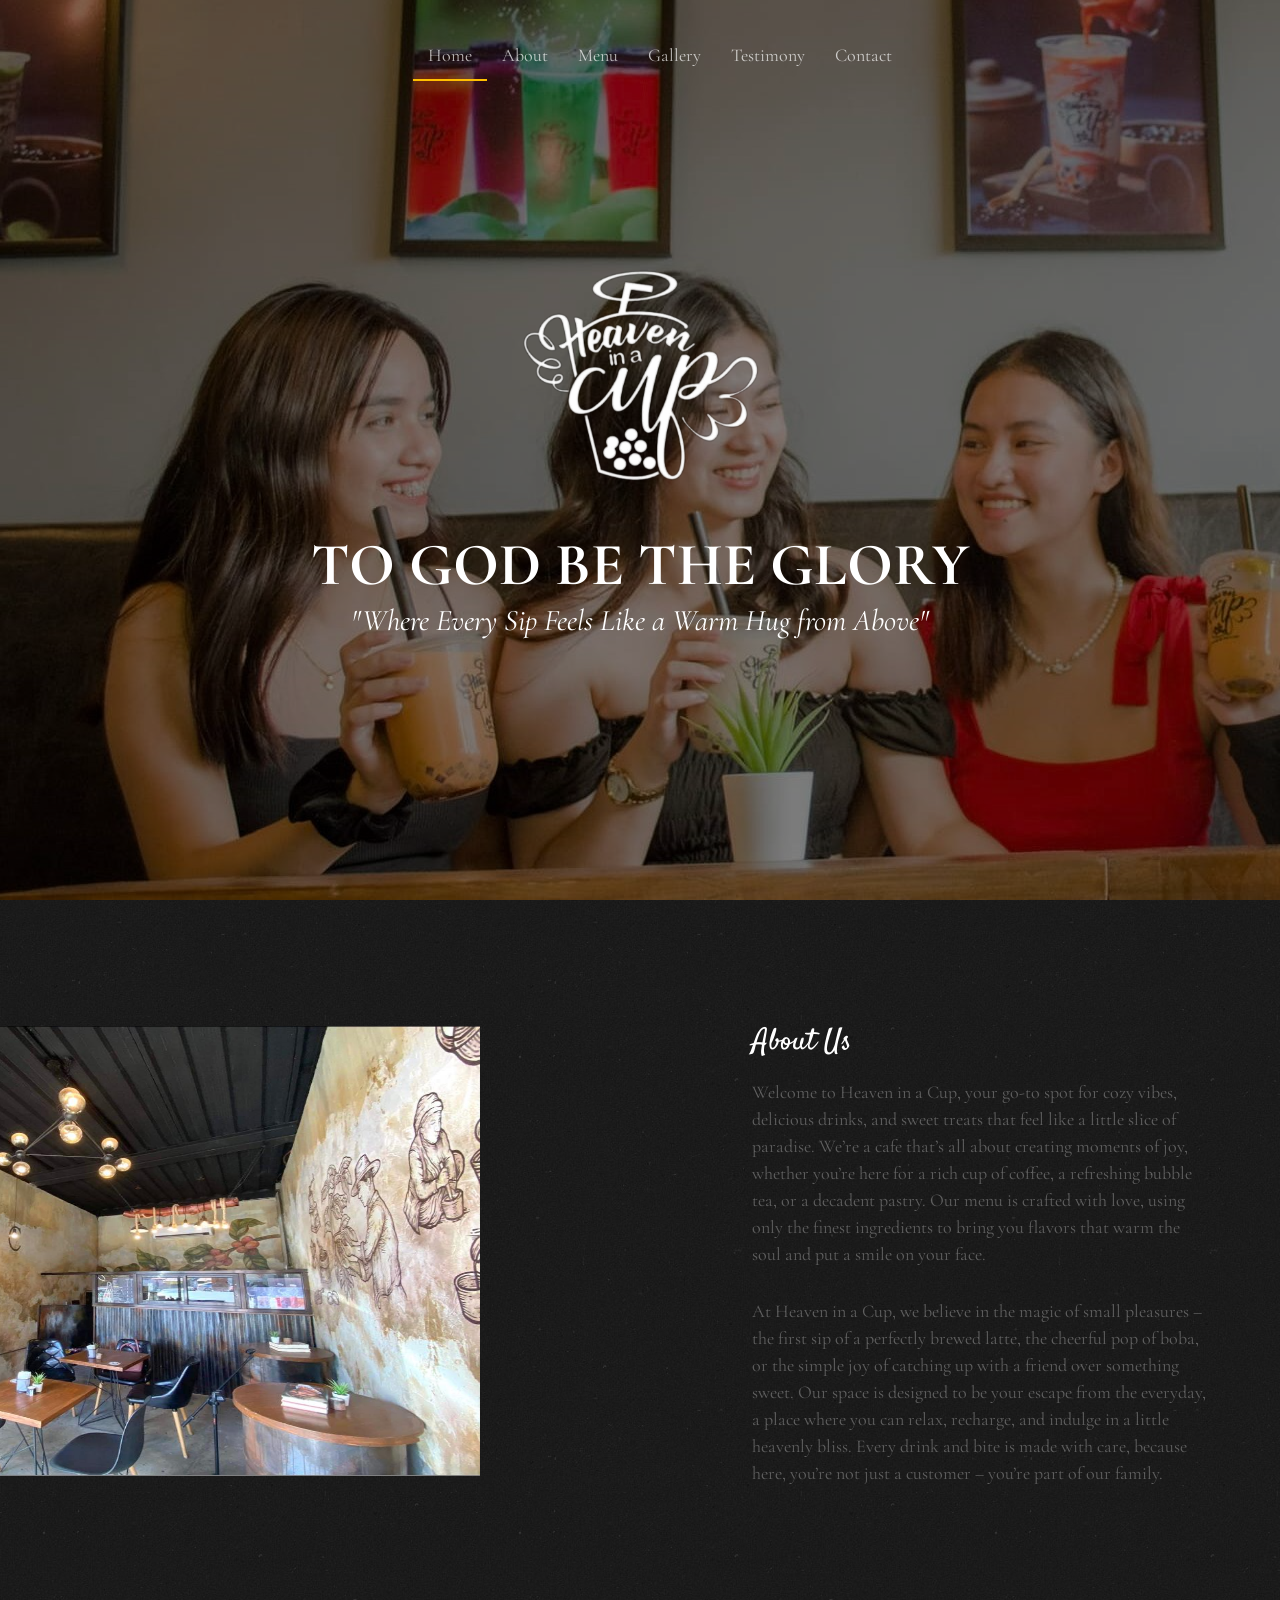
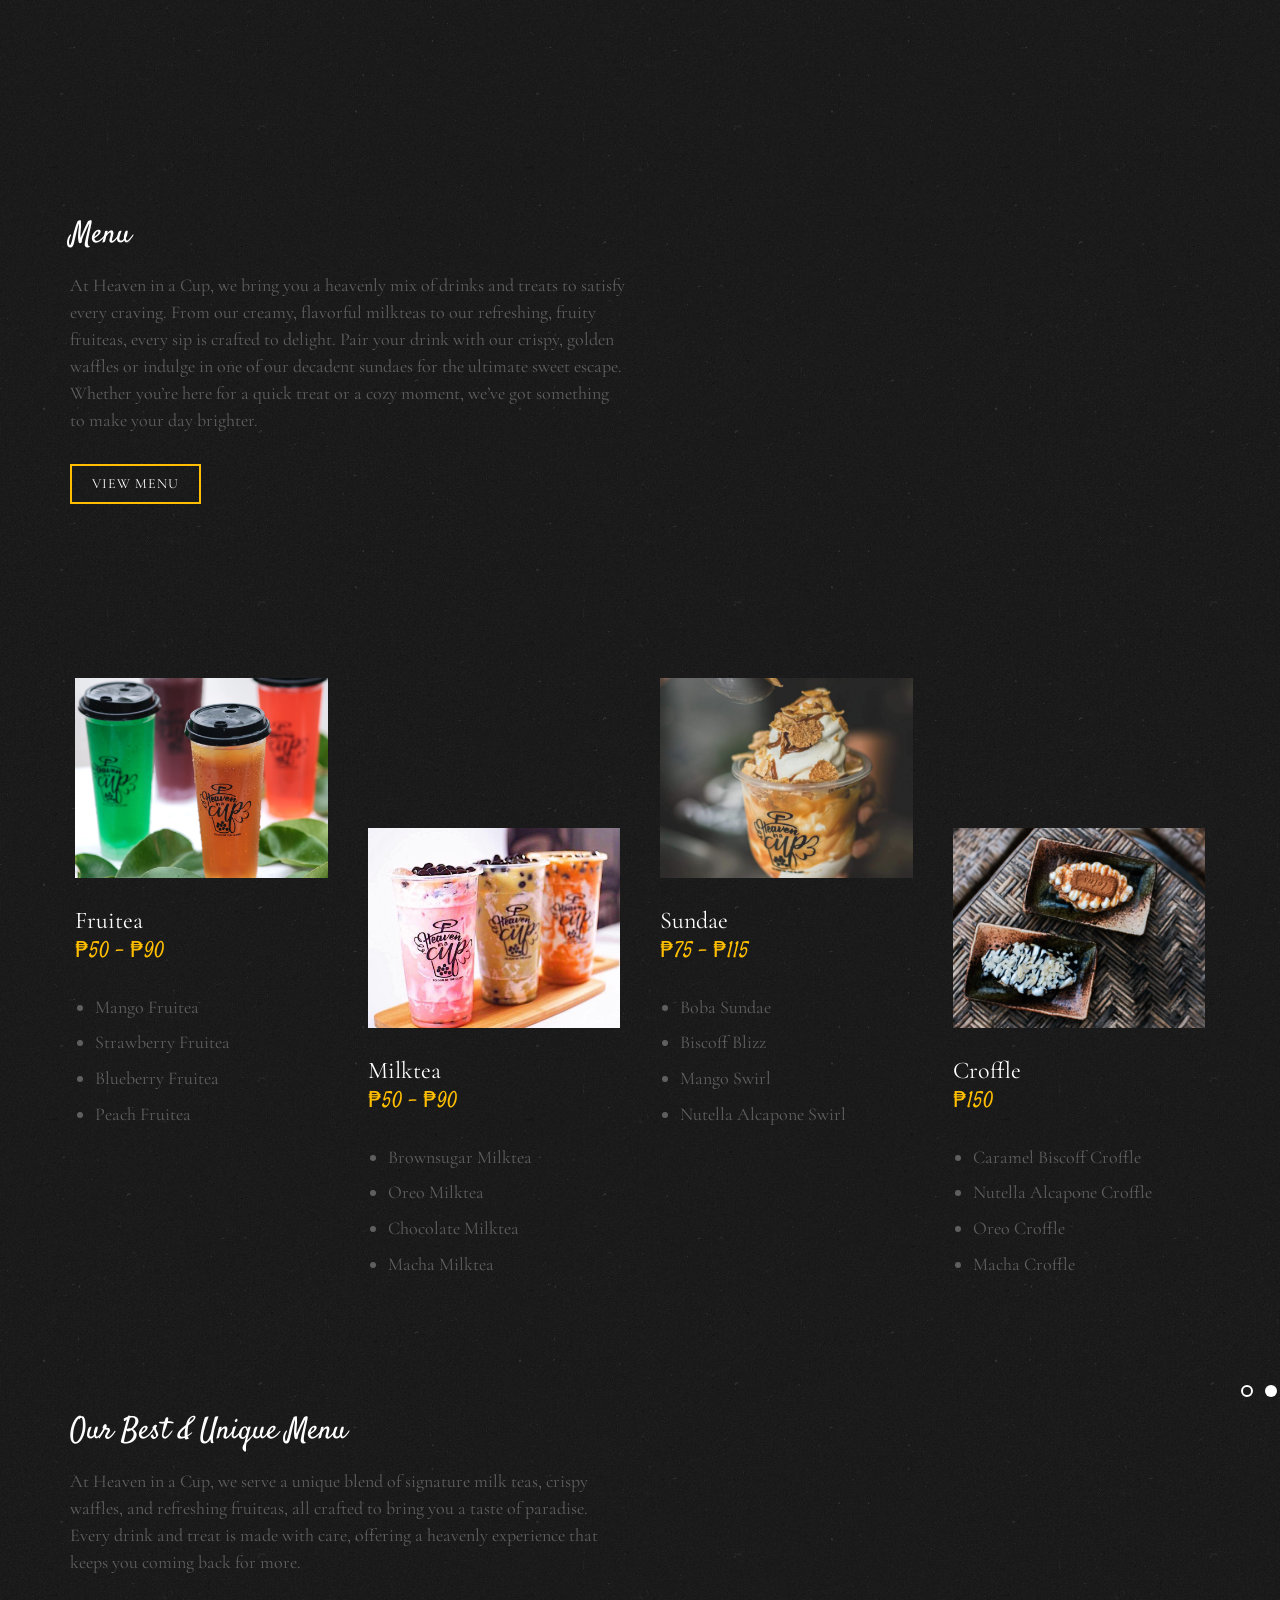
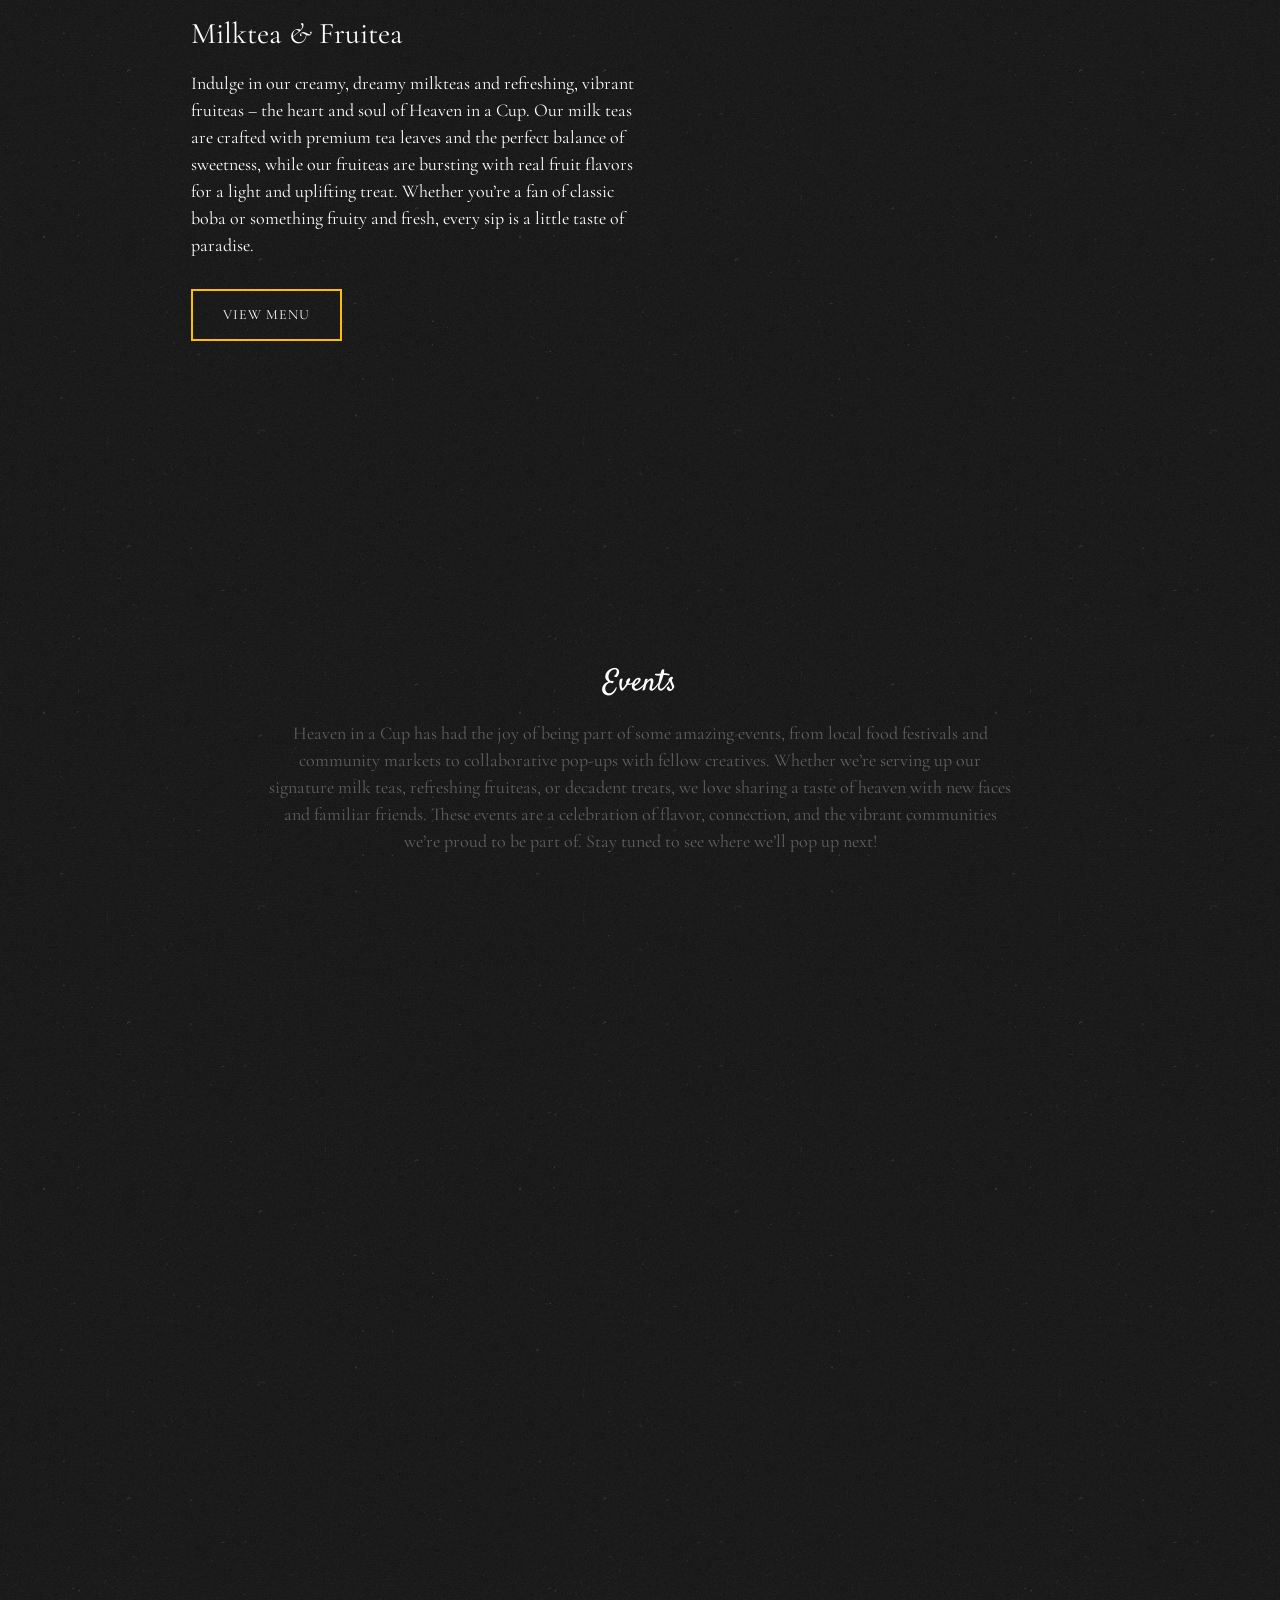
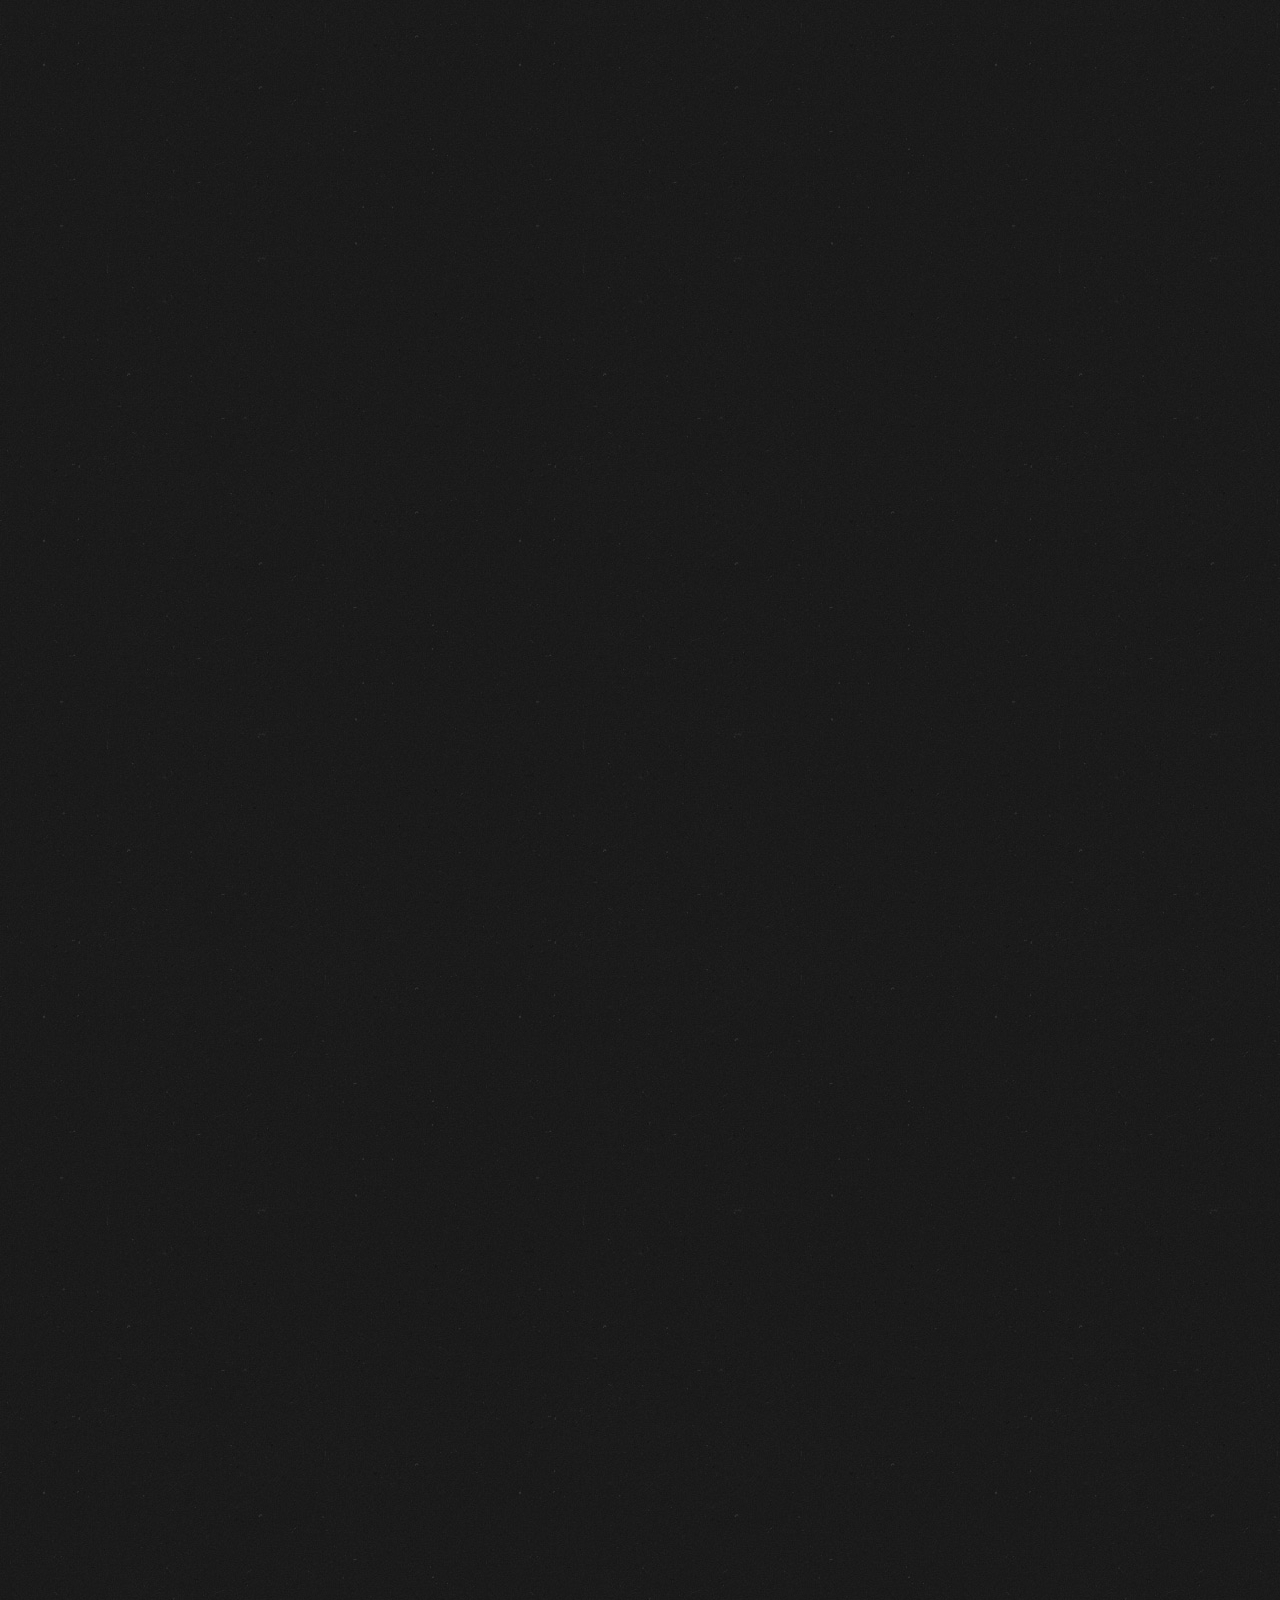
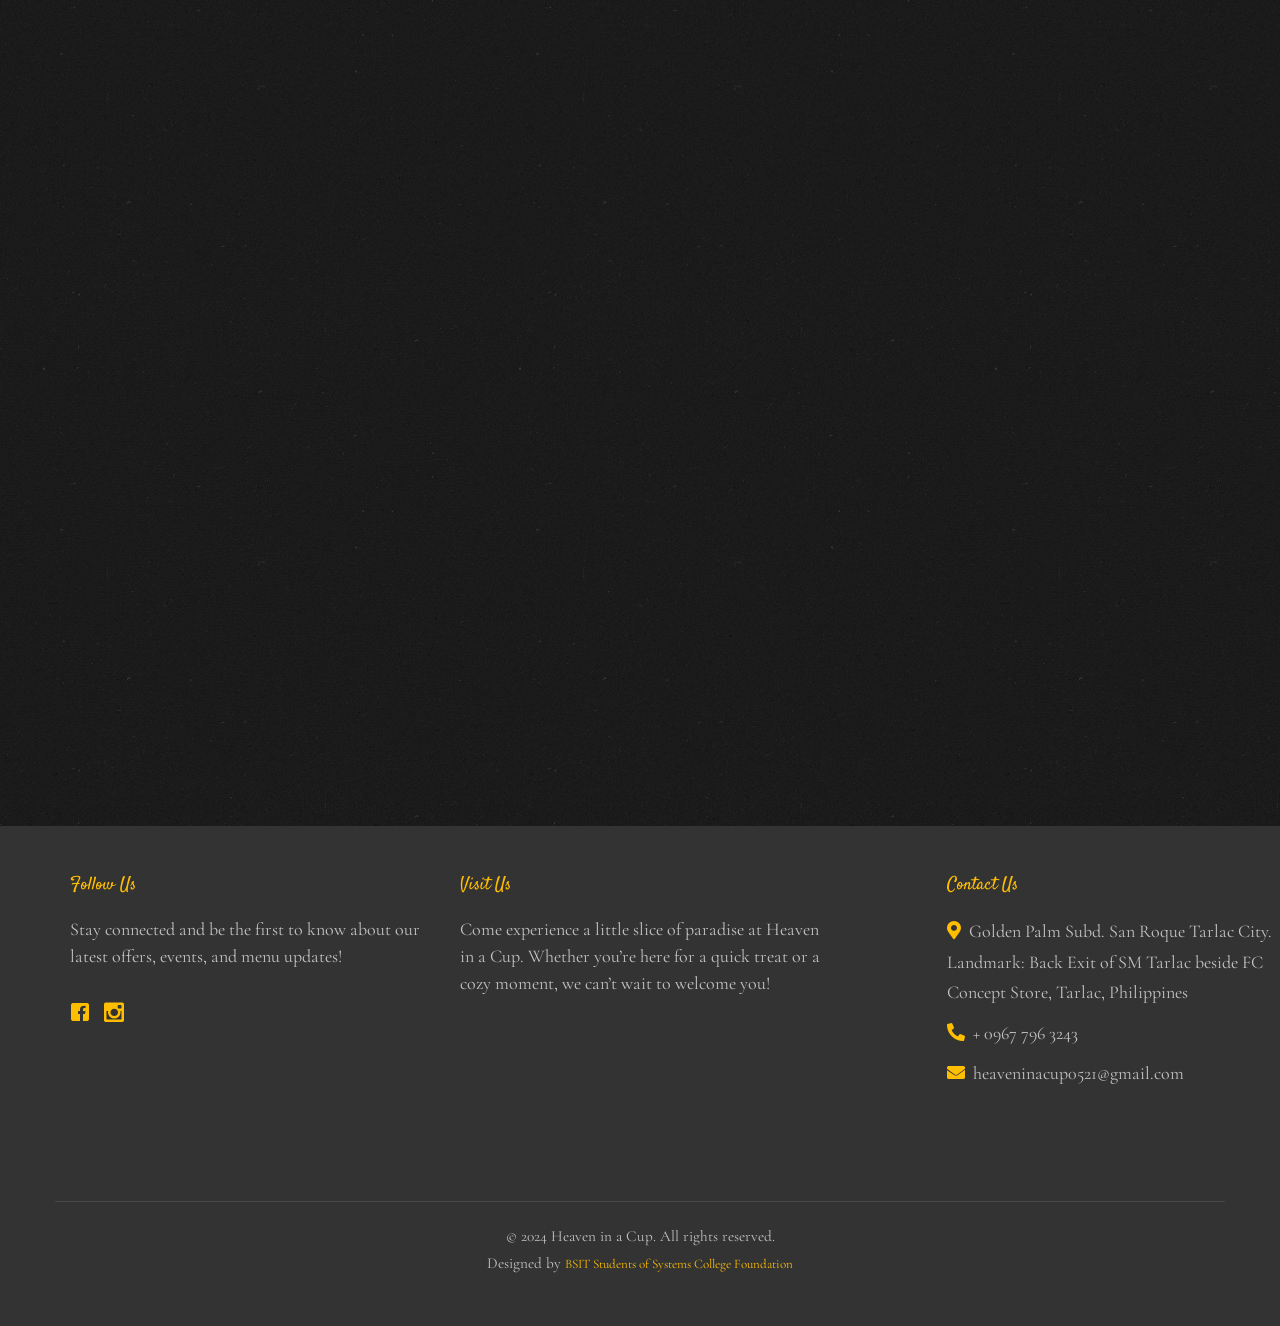
==== index.html @ 8d0e88dc "Add files via upload" ====
<!DOCTYPE HTML>
<html lang="en">
<head>
    <meta charset="utf-8">
    <meta http-equiv="X-UA-Compatible" content="IE=edge">
    <meta name="viewport" content="width=device-width, initial-scale=1, shrink-to-fit=no">
    <title>Heaven in a Cup</title>
    <meta name="description" content="Free HTML5 Website Template by freehtml5.co">
    <meta name="keywords" content="free website templates, free html5, free template, free bootstrap, free website template, html5, css3, mobile first, responsive">
    <meta name="author" content="freehtml5.co">

    <!-- Facebook and Twitter integration -->
    <meta property="og:title" content=""/>
    <meta property="og:image" content=""/>
    <meta property="og:url" content=""/>
    <meta property="og:site_name" content=""/>
    <meta property="og:description" content=""/>
    <meta name="twitter:title" content="" />
    <meta name="twitter:image" content="" />
    <meta name="twitter:url" content="" />
    <meta name="twitter:card" content="" />

    <!-- Fonts -->
    <link href="https://fonts.googleapis.com/css?family=Cormorant+Garamond:300,300i,400,400i,500,600i,700" rel="stylesheet">
    <link href="https://fonts.googleapis.com/css?family=Satisfy" rel="stylesheet">
    <link rel="stylesheet" href="https://cdnjs.cloudflare.com/ajax/libs/font-awesome/5.15.4/css/all.min.css">

    <!-- CSS -->
    <link rel="stylesheet" href="css/animate.css">
    <link rel="stylesheet" href="css/icomoon.css">
    <link rel="stylesheet" href="css/bootstrap.css">
    <link rel="stylesheet" href="css/flexslider.css">
    <link rel="stylesheet" href="css/style.css">

    <!-- Tab icon -->
    <link rel="icon" href="images/tab_icon.png" type="image/png">

    <!-- Modernizr JS -->
    <script src="js/modernizr-2.6.2.min.js"></script>

    <!-- FOR IE9 below -->
    <!--[if lt IE 9]>
    <script src="js/respond.min.js"></script>
    <![endif]-->
</head>
<body>
		
	<div class="fh5co-loader"></div>
	<div id="page">

		<nav class="fh5co-nav" role="navigation">
			<div class="container">
			  <div class="row">
				<div class="col-xs-12 text-center menu-1 menu-wrap">
				  <ul>
					<li><a href="#fh5co-header">Home</a></li>
					<li><a href="#fh5co-about">About</a></li>
					<li><a href="#fh5co-featured-menu">Menu</a></li>
					<li><a href="#fh5co-blog">Gallery</a></li>
					<li><a href="#fh5co-featured-testimony">Testimony</a></li>
					<li><a href="#fh5co-started">Contact</a></li>
				  </ul>
				  <div class="nav-underline"></div>
				</div>
			  </div>
			</div>
		  </nav>

	<header id="fh5co-header" class="fh5co-cover js-fullheight" role="banner" style="background-image: url(images/herobg.jpg);" data-stellar-background-ratio="0.5">
		<div class="overlay"></div>
		<div class="container">
			<div class="row">
				<div class="col-md-12 text-center">
					<div class="display-t js-fullheight">
						<div class="display-tc js-fullheight animate-box" data-animate-effect="fadeIn">
							<img src="images/logo01.png" alt="Logo" style="max-width: 300px;">
							<h1>TO GOD BE THE GLORY</h1>
							<h2>"Where Every Sip Feels Like a Warm Hug from Above"</h2>
						</div>
					</div>
				</div>
			</div>
		</div>
	</header>

	<div id="fh5co-about" class="fh5co-section">
		<div class="container">
			<div class="row">
				<div class="col-md-6 col-md-pull-4 img-wrap animate-box" data-animate-effect="fadeInLeft">
					<img src="images/aboutus.jpg" alt="Free Restaurant Bootstrap Website Template by FreeHTML5.co">
				</div>
				<div class="col-md-5 col-md-push-1 animate-box">
					<div class="section-heading">
						<h2>About Us</h2>
						<p>Welcome to Heaven in a Cup, your go-to spot for cozy vibes, delicious drinks, and sweet treats that feel like a little slice of paradise. We’re a cafe that’s all about creating moments of joy, whether you’re here for a rich cup of coffee, a refreshing bubble tea, or a decadent pastry. Our menu is crafted with love, using only the finest ingredients to bring you flavors that warm the soul and put a smile on your face.</p>
						<p>At Heaven in a Cup, we believe in the magic of small pleasures – the first sip of a perfectly brewed latte, the cheerful pop of boba, or the simple joy of catching up with a friend over something sweet. Our space is designed to be your escape from the everyday, a place where you can relax, recharge, and indulge in a little heavenly bliss. Every drink and bite is made with care, because here, you’re not just a customer – you’re part of our family.</p>
					</div>
				</div>
			</div>
		</div>
	</div>

	<div id="fh5co-featured-menu" class="fh5co-section">
		<div class="container">
			<div class="row">
				<div class="col-md-12 fh5co-heading animate-box">
					<h2>Menu</h2>
					<div class="row">
						<div class="col-md-6">
							<p>At Heaven in a Cup, we bring you a heavenly mix of drinks and treats to satisfy every craving. From our creamy, flavorful milkteas to our refreshing, fruity fruiteas, every sip is crafted to delight. Pair your drink with our crispy, golden waffles or indulge in one of our decadent sundaes for the ultimate sweet escape. Whether you’re here for a quick treat or a cozy moment, we’ve got something to make your day brighter.</p>
							<a href="#" class="btn btn-primary btn-outline">View Menu</a> <!-- Add View Menu button -->
						</div>
					</div>
				</div>
				
				<div class="col-md-3 col-sm-6 col-xs-6 col-xxs-12 fh5co-item-wrap animate-box">
					<div class="fh5co-item">
						<img src="images/menu_frut.jpg" class="img-responsive" alt="Free Restaurant Bootstrap Website Template by FreeHTML5.co">
						<h3>Fruitea</h3>
						<span class="fh5co-price">₱50 - ₱90</span>
						<ul>
							<li>Mango Fruitea</li>
							<li>Strawberry Fruitea</li>
							<li>Blueberry Fruitea</li>
							<li>Peach Fruitea</li>
						</ul>
					</div>
				</div>
				
				<div class="col-md-3 col-sm-6 col-xs-6 col-xxs-12 fh5co-item-wrap animate-box">
					<div class="fh5co-item margin_top">
						<img src="images/menu_mt.jpg" class="img-responsive" alt="Free Restaurant Bootstrap Website Template by FreeHTML5.co">
						<h3>Milktea</h3>
						<span class="fh5co-price">₱50 - ₱90</span>
						<ul>
							<li>Brownsugar Milktea</li>
							<li>Oreo Milktea</li>
							<li>Chocolate Milktea</li>
							<li>Macha Milktea</li>
						</ul>
					</div>
				</div>

				<div class="clearfix visible-sm-block visible-xs-block"></div>

				<div class="col-md-3 col-sm-6 col-xs-6 col-xxs-12 fh5co-item-wrap animate-box">
					<div class="fh5co-item">
						<img src="images/menu_sundae.jpg" class="img-responsive" alt="Free Restaurant Bootstrap Website Template by FreeHTML5.co">
						<h3>Sundae</h3>
						<span class="fh5co-price">₱75 - ₱115</span>
						<ul>
							<li>Boba Sundae</li>
							<li>Biscoff Blizz</li>
							<li>Mango Swirl</li>
							<li>Nutella Alcapone Swirl</li>
						</ul>
					</div>
				</div>

				<div class="col-md-3 col-sm-6 col-xs-6 col-xxs-12 fh5co-item-wrap animate-box">
					<div class="fh5co-item margin_top">
						<img src="images/menu_waff.jpg" class="img-responsive" alt="Free Restaurant Bootstrap Website Template by FreeHTML5.co">
						<h3>Croffle</h3>
						<span class="fh5co-price">₱150</span>
						<ul>
							<li>Caramel Biscoff Croffle</li>
							<li>Nutella Alcapone Croffle</li>
							<li>Oreo Croffle</li>
							<li>Macha Croffle</li>
						</ul>
					</div>
				</div>

	<div id="fh5co-slider" class="fh5co-section animate-box">
		<div class="container">
			<div class="row">
				<div class="col-md-6 animate-box">
					<div class="fh5co-heading">
						<h2>Our Best <em>&amp;</em> Unique Menu</h2>
						<p>At Heaven in a Cup, we serve a unique blend of signature milk teas, crispy waffles, and refreshing fruiteas, all crafted to bring you a taste of paradise. Every drink and treat is made with care, offering a heavenly experience that keeps you coming back for more.</p>
					</div>
				</div>
				<div class="col-md-6 col-md-push-1 animate-box">
					<aside id="fh5co-slider-wrwap">
					<div class="flexslider">
						<ul class="slides">
					   	<li style="background-image: url(images/slider_drinks.jpg);">
					   		<div class="overlay-gradient"></div>
					   		<div class="container-fluid">
					   			<div class="row">
						   			<div class="col-md-12 col-md-offset-0 col-md-pull-10 slider-text slider-text-bg">
						   				<div class="slider-text-inner">
						   					<div class="desc">
													<h2>Milktea <em>&amp;</em> Fruitea</h2>
													<p>Indulge in our creamy, dreamy milkteas and refreshing, vibrant fruiteas – the heart and soul of Heaven in a Cup. Our milk teas are crafted with premium tea leaves and the perfect balance of sweetness, while our fruiteas are bursting with real fruit flavors for a light and uplifting treat. Whether you’re a fan of classic boba or something fruity and fresh, every sip is a little taste of paradise.</p>
													<p><a href="#" class="btn btn-primary btn-outline">View Menu</a></p>
						   					</div>
						   				</div>
						   			</div>
						   		</div>
					   		</div>
					   	</li>
					   	<li style="background-image: url(images/sliders_dessert.jpg);">
					   		<div class="overlay-gradient"></div>
					   		<div class="container-fluid">
					   			<div class="row">
						   			<div class="col-md-12 col-md-offset-0 col-md-pull-10 slider-text slider-text-bg">
						   				<div class="slider-text-inner">
						   					<div class="desc">
													<h2>Croffles <em>&amp;</em> Sundaes</h2>
													<p>For those with a sweet tooth, our croffles (crispy croissant-waffle hybrids) and decadent sundaes are a match made in heaven. The croffles are golden, flaky, and perfect with your favorite toppings, while our sundaes are loaded with creamy ice cream and irresistible add-ons. Each bite is a heavenly escape that’ll leave you smiling.</p>
													<p><a href="#" class="btn btn-primary btn-outline">View Menu</a></p>
						   					</div>
						   				</div>
						   			</div>
						   		</div>
					   		</div>
					   	</li>
					   	<li style="background-image: url(images/sliders_fruitea.jpg);">
					   		<div class="overlay-gradient"></div>
					   		<div class="container-fluid">
					   			<div class="row">
						   			<div class="col-md-12 col-md-offset-0 col-md-pull-10 slider-text slider-text-bg">
						   				<div class="slider-text-inner">
						   					<div class="desc">
													<h2>Special: Fruitea in a Can</h2>
													<p>Ink is a free html5 bootstrap and a multi-purpose template perfect for any type of websites. A combination of a minimal and modern design template. The features are big slider on homepage, smooth animation, product listing and many more</p>
													<p><a href="#" class="btn btn-primary btn-outline">View Menu</a></p>
						   					</div>
						   				</div>
						   			</div>
						   		</div>
					   		</div>
					   	</li>		   	
					  	</ul>
				  	</div>
				</aside>
				</div>
			</div>
		</div>
	</div>

	<div id="fh5co-blog" class="fh5co-section">
		<div class="container">
			<div class="row animate-box">
				<div class="col-md-8 col-md-offset-2 text-center fh5co-heading animate-box">
					<h2>Events</h2>
					<p>Heaven in a Cup has had the joy of being part of some amazing events, from local food festivals and community markets to collaborative pop-ups with fellow creatives. Whether we’re serving up our signature milk teas, refreshing fruiteas, or decadent treats, we love sharing a taste of heaven with new faces and familiar friends. These events are a celebration of flavor, connection, and the vibrant communities we’re proud to be part of. Stay tuned to see where we’ll pop up next!</p>
				</div>
			</div>
			<div class="row">
				<div class="col-md-4">
					<div class="fh5co-blog animate-box">
						<a href="#" class="blog-bg" style="background-image: url(images/event_1.jpg);"></a>
						<div class="blog-text blog-container">
							<span class="posted_on">Feb. 22 2025</span>
							<h3><a href="#">Pilipinas Got Talent</a></h3>
							<p>Heaven in a Cup is proud to sponsor Pilipinas Got Talent, the stage where dreams come to life! Just like the incredible talents on the show, we believe in bringing joy, creativity, and a little bit of magic to everyone we serve. Cheering on the next big star? Sip on our signature milk teas or refreshing fruiteas while you watch the show – because every moment is better with a taste of heaven.</p>
							<br>
							<a href="#" class="btn btn-primary btn-outline">View in Gallery</a> <!-- Add View Menu button -->
						</div> 
					</div>
				</div>
				<div class="col-md-4">
					<div class="fh5co-blog animate-box">
						<a href="#" class="blog-bg" style="background-image: url(images/event_2.jpg);"></a>
						<div class="blog-text blog-container adjust">
							<span class="posted_on">Feb. 5 2025</span>
							<h3><a href="#">BINI Kapamilya Hanggang Dulo Network Contract Signing</a></h3>
							<p>Heaven in a Cup is thrilled to be part of the BINI Kapamilya Hanggang Dulo Network Contract Signing! As supporters of talent and creativity, we’re honored to celebrate this milestone with BINI and the Kapamilya network. Cheers to new beginnings and endless possibilities – with a heavenly drink in hand!</p>
							<a href="#" class="btn btn-primary btn-outline">View in Gallery</a> <!-- Add View Menu button -->
						</div> 
					</div>
				</div>
				<div class="col-md-4">
					<div class="fh5co-blog animate-box">
						<a href="#" class="blog-bg" style="background-image: url(images/event_3.jpg);"></a>
						<div class="blog-text blog-container">
							<span class="posted_on">March. 5 2024</span>
							<h3><a href="#">Binibining Kanlahi 2024</a></h3>
							<p>Heaven in a Cup is honored to be part of Binibining Kanlahi 2024, a celebration of beauty, grace, and empowerment. As proud supporters of this inspiring event, we’re here to toast to the incredible candidates with our signature milk teas and refreshing fruiteas. Just like the queens of Binibining Kanlahi, we believe in shining bright and spreading joy – one heavenly sip at a time!</p>
							<br>
							<a href="#" class="btn btn-primary btn-outline">View in Gallery</a> <!-- Add View Menu button -->
						</div> 
					</div>
				</div>
			</div>
		</div>
	</div>

	<div id="fh5co-featured-testimony" class="fh5co-section">
		<div class="container">
		  <class="row">

			<div class="col-md-12 fh5co-heading animate-box">
			  <h2>Testimony</h2>
			  <div class="row">
				<div class="col-md-6">
				  <p>At Heaven in a Cup, our customers are the reason we do what we do. Their stories, smiles, and shared moments inspire us to keep crafting drinks and treats that feel like a little slice of paradise. Here’s what some of our amazing customers have to say about their experiences:</p>
				</div>
			  </div>
			</div>
	    
					<!-- First Testimony Block -->
					 
					<div class="col-md-5 animate-box img-to-responsive" data-animate-effect="fadeInLeft">
					  <img src="images/testi_1.jpg" alt="">
					</div>
					<div class="col-md-7 animate-box" data-animate-effect="fadeInRight">
					  <blockquote>
						<p>&ldquo; This place is my happy escape! The drinks are always delicious, and the vibe is so cozy. I come here whenever I need a little pick-me-up. &rdquo;</p>
						<p class="author"><cite>&mdash; Ella Marisse Manipon</cite></p>
					  </blockquote>
					</div>
						</div>
					</div>
				</div>
			</div>
		</div>
	</div>

	<div id="fh5co-started" class="fh5co-section animate-box" style="background-image: url(images/bg_cover.jpg);" data-stellar-background-ratio="0.5">
		<div class="overlay"></div>
		<div class="container">
			<div class="row animate-box">
				<div class="col-md-8 col-md-offset-2 text-center fh5co-heading">
					<h2>1 Peter 4:10</h2>
					<p>"Each of you should use whatever gift you have received to serve others, as faithful stewards of God’s grace in its various forms."</p>
				</div>
			</div>
		</div>
	</div>
	
	<footer id="fh5co-footer" role="contentinfo" class="fh5co-section">
		<div class="container">
			<div class="row row-pb-md">
				<div class="col-md-4 fh5co-widget">
					<h4>Follow Us</h4>
					<p>Stay connected and be the first to know about our latest offers, events, and menu updates!</p>
					<ul class="fh5co-social-icons">
						<li><a href="https://www.facebook.com/heaveninacupPH" target="_blank"><i class="icon-facebook2"></i></a></li>
						<li><a href="https://www.instagram.com/heaveninacup_ph/?hl=en" target="_blank"><i class="icon-instagram2"></i></a></li>
					</ul>
				</div>

				<div class="col-md-4 fh5co-widget">
					<h4>Visit Us</h4>
					<p>Come experience a little slice of paradise at Heaven in a Cup. Whether you’re here for a quick treat or a cozy moment, we can’t wait to welcome you!</p>
				</div>

				<div class="col-md-4 col-md-push-1 fh5co-widget">
					<h4>Contact Us</h4>
					<ul class="fh5co-footer-links">
					  <li><i class="fas fa-map-marker-alt"></i>&nbsp; Golden Palm Subd. San Roque Tarlac City. <br> Landmark: Back Exit of SM Tarlac beside FC Concept Store, Tarlac, Philippines</li>
					  <li><i class="fas fa-phone-alt"></i>&nbsp; + 0967 796 3243</li>
					  <li><i class="fas fa-envelope"></i>&nbsp; heaveninacup0521@gmail.com</li>
					</ul>
				  </div>
				</div>

			<div class="row copyright">
				<div class="col-md-12 text-center">
					<p>
						<small class="block">&copy; 2024 Heaven in a Cup. All rights reserved.</small>
						<br>
						<small class="block">Designed by <small class="highlight-yellow">BSIT Students of Systems College Foundation</small></small>  
					</p>
					<p>
						
					</p>
				</div>
			</div>

		</div>
	</footer>
	</div>

	<div class="gototop js-top">
		
		<a href="#" class="js-gotop"><i class="icon-arrow-up22"></i></a>
	
	</div>

	<script>
		document.addEventListener('DOMContentLoaded', function() {
		  const sections = [
			'fh5co-header',
			'fh5co-about',
			'fh5co-featured-menu',
			'fh5co-blog',
			'fh5co-featured-testimony',
			'fh5co-started'	
		  ];
		  const navLinks = document.querySelectorAll('.fh5co-nav ul li a');
		  const navUnderline = document.querySelector('.nav-underline');
		  const navbar = document.querySelector('.fh5co-nav');
	  
		  function updateUnderline() {
			let currentSection = '';
			sections.forEach(sectionId => {
			  const section = document.getElementById(sectionId);
			  if (section) {
				const sectionTop = section.offsetTop;
				if (pageYOffset >= sectionTop - 50) {
				  currentSection = sectionId;
				}
			  }
			});
	  
			navLinks.forEach(link => {
			  link.classList.remove('active');
			  if (link.getAttribute('href').includes(currentSection)) {
				link.classList.add('active');
				const linkRect = link.getBoundingClientRect();
				const containerRect = link.closest('.menu-wrap').getBoundingClientRect();
				navUnderline.style.width = `${linkRect.width}px`;
				navUnderline.style.left = `${linkRect.left - containerRect.left}px`;
			  }
			});
		  }
	  
		  function handleScroll() {
			if (window.scrollY > 50) {
			  navbar.classList.add('scrolled');
			} else {
			  navbar.classList.remove('scrolled');
			}
			updateUnderline();
		  }
	  
		  window.addEventListener('scroll', handleScroll);
		  window.addEventListener('resize', updateUnderline);
		  updateUnderline();
		});
	  </script>
	
	<!-- jQuery -->
	<script src="js/jquery.min.js"></script>
	<!-- jQuery Easing -->
	<script src="js/jquery.easing.1.3.js"></script>
	<!-- Bootstrap -->
	<script src="js/bootstrap.min.js"></script>
	<!-- Waypoints -->
	<script src="js/jquery.waypoints.min.js"></script>
	<!-- Waypoints -->
	<script src="js/jquery.stellar.min.js"></script>
	<!-- Flexslider -->
	<script src="js/jquery.flexslider-min.js"></script>
	<!-- Main -->
	<script src="js/main.js"></script>

	</body>
</html>
---- css/icomoon.css ----
@font-face {
    font-family: 'icomoon';
    src:    url('fonts/icomoon.eot?1oniuf');
    src:    url('fonts/icomoon.eot?1oniuf#iefix') format('embedded-opentype'),
        url('fonts/icomoon.ttf?1oniuf') format('truetype'),
        url('fonts/icomoon.woff?1oniuf') format('woff'),
        url('fonts/icomoon.svg?1oniuf#icomoon') format('svg');
    font-weight: normal;
    font-style: normal;
}

[class^="icon-"], [class*=" icon-"] {
    /* use !important to prevent issues with browser extensions that change fonts */
    font-family: 'icomoon' !important;
    speak: none;
    font-style: normal;
    font-weight: normal;
    font-variant: normal;
    text-transform: none;
    line-height: 1;

    /* Better Font Rendering =========== */
    -webkit-font-smoothing: antialiased;
    -moz-osx-font-smoothing: grayscale;
}

.icon-mobile:before {
    content: "\e000";
}
.icon-laptop:before {
    content: "\e001";
}
.icon-desktop:before {
    content: "\e002";
}
.icon-tablet:before {
    content: "\e003";
}
.icon-phone:before {
    content: "\e004";
}
.icon-document:before {
    content: "\e005";
}
.icon-documents:before {
    content: "\e006";
}
.icon-search:before {
    content: "\e007";
}
.icon-clipboard:before {
    content: "\e008";
}
.icon-newspaper:before {
    content: "\e009";
}
.icon-notebook:before {
    content: "\e00a";
}
.icon-book-open:before {
    content: "\e00b";
}
.icon-browser:before {
    content: "\e00c";
}
.icon-calendar:before {
    content: "\e00d";
}
.icon-presentation:before {
    content: "\e00e";
}
.icon-picture:before {
    content: "\e00f";
}
.icon-pictures:before {
    content: "\e010";
}
.icon-video:before {
    content: "\e011";
}
.icon-camera:before {
    content: "\e012";
}
.icon-printer:before {
    content: "\e013";
}
.icon-toolbox:before {
    content: "\e014";
}
.icon-briefcase:before {
    content: "\e015";
}
.icon-wallet:before {
    content: "\e016";
}
.icon-gift:before {
    content: "\e017";
}
.icon-bargraph:before {
    content: "\e018";
}
.icon-grid:before {
    content: "\e019";
}
.icon-expand:before {
    content: "\e01a";
}
.icon-focus:before {
    content: "\e01b";
}
.icon-edit:before {
    content: "\e01c";
}
.icon-adjustments:before {
    content: "\e01d";
}
.icon-ribbon:before {
    content: "\e01e";
}
.icon-hourglass:before {
    content: "\e01f";
}
.icon-lock:before {
    content: "\e020";
}
.icon-megaphone:before {
    content: "\e021";
}
.icon-shield:before {
    content: "\e022";
}
.icon-trophy:before {
    content: "\e023";
}
.icon-flag:before {
    content: "\e024";
}
.icon-map:before {
    content: "\e025";
}
.icon-puzzle:before {
    content: "\e026";
}
.icon-basket:before {
    content: "\e027";
}
.icon-envelope:before {
    content: "\e028";
}
.icon-streetsign:before {
    content: "\e029";
}
.icon-telescope:before {
    content: "\e02a";
}
.icon-gears:before {
    content: "\e02b";
}
.icon-key:before {
    content: "\e02c";
}
.icon-paperclip:before {
    content: "\e02d";
}
.icon-attachment:before {
    content: "\e02e";
}
.icon-pricetags:before {
    content: "\e02f";
}
.icon-lightbulb:before {
    content: "\e030";
}
.icon-layers:before {
    content: "\e031";
}
.icon-pencil:before {
    content: "\e032";
}
.icon-tools:before {
    content: "\e033";
}
.icon-tools-2:before {
    content: "\e034";
}
.icon-scissors:before {
    content: "\e035";
}
.icon-paintbrush:before {
    content: "\e036";
}
.icon-magnifying-glass:before {
    content: "\e037";
}
.icon-circle-compass:before {
    content: "\e038";
}
.icon-linegraph:before {
    content: "\e039";
}
.icon-mic:before {
    content: "\e03a";
}
.icon-strategy:before {
    content: "\e03b";
}
.icon-beaker:before {
    content: "\e03c";
}
.icon-caution:before {
    content: "\e03d";
}
.icon-recycle:before {
    content: "\e03e";
}
.icon-anchor:before {
    content: "\e03f";
}
.icon-profile-male:before {
    content: "\e040";
}
.icon-profile-female:before {
    content: "\e041";
}
.icon-bike:before {
    content: "\e042";
}
.icon-wine:before {
    content: "\e043";
}
.icon-hotairballoon:before {
    content: "\e044";
}
.icon-globe:before {
    content: "\e045";
}
.icon-genius:before {
    content: "\e046";
}
.icon-map-pin:before {
    content: "\e047";
}
.icon-dial:before {
    content: "\e048";
}
.icon-chat:before {
    content: "\e049";
}
.icon-heart:before {
    content: "\e04a";
}
.icon-cloud:before {
    content: "\e04b";
}
.icon-upload:before {
    content: "\e04c";
}
.icon-download:before {
    content: "\e04d";
}
.icon-target:before {
    content: "\e04e";
}
.icon-hazardous:before {
    content: "\e04f";
}
.icon-piechart:before {
    content: "\e050";
}
.icon-speedometer:before {
    content: "\e051";
}
.icon-global:before {
    content: "\e052";
}
.icon-compass:before {
    content: "\e053";
}
.icon-lifesaver:before {
    content: "\e054";
}
.icon-clock:before {
    content: "\e055";
}
.icon-aperture:before {
    content: "\e056";
}
.icon-quote:before {
    content: "\e057";
}
.icon-scope:before {
    content: "\e058";
}
.icon-alarmclock:before {
    content: "\e059";
}
.icon-refresh:before {
    content: "\e05a";
}
.icon-happy:before {
    content: "\e05b";
}
.icon-sad:before {
    content: "\e05c";
}
.icon-facebook:before {
    content: "\e05d";
}
.icon-twitter:before {
    content: "\e05e";
}
.icon-googleplus:before {
    content: "\e05f";
}
.icon-rss:before {
    content: "\e060";
}
.icon-tumblr:before {
    content: "\e061";
}
.icon-linkedin:before {
    content: "\e062";
}
.icon-dribbble:before {
    content: "\e063";
}
.icon-box2:before {
    content: "\ea82";
}
.icon-write:before {
    content: "\ea83";
}
.icon-clock2:before {
    content: "\ea84";
}
.icon-reply2:before {
    content: "\ea85";
}
.icon-reply-all2:before {
    content: "\ea86";
}
.icon-forward2:before {
    content: "\ea87";
}
.icon-flag2:before {
    content: "\ea88";
}
.icon-search2:before {
    content: "\ea89";
}
.icon-trash2:before {
    content: "\ea8a";
}
.icon-envelope2:before {
    content: "\ea8b";
}
.icon-bubble:before {
    content: "\ea8c";
}
.icon-bubbles:before {
    content: "\ea8d";
}
.icon-user2:before {
    content: "\ea8e";
}
.icon-users2:before {
    content: "\ea8f";
}
.icon-cloud2:before {
    content: "\ea90";
}
.icon-download2:before {
    content: "\ea91";
}
.icon-upload2:before {
    content: "\ea92";
}
.icon-rain:before {
    content: "\ea93";
}
.icon-sun:before {
    content: "\ea94";
}
.icon-moon2:before {
    content: "\ea95";
}
.icon-bell2:before {
    content: "\ea96";
}
.icon-folder2:before {
    content: "\ea97";
}
.icon-pin2:before {
    content: "\ea98";
}
.icon-sound2:before {
    content: "\ea99";
}
.icon-microphone:before {
    content: "\ea9a";
}
.icon-camera2:before {
    content: "\ea9b";
}
.icon-image2:before {
    content: "\ea9c";
}
.icon-cog2:before {
    content: "\ea9d";
}
.icon-calendar2:before {
    content: "\ea9e";
}
.icon-book2:before {
    content: "\ea9f";
}
.icon-map-marker:before {
    content: "\eaa0";
}
.icon-store:before {
    content: "\eaa1";
}
.icon-support:before {
    content: "\eaa2";
}
.icon-tag2:before {
    content: "\eaa3";
}
.icon-heart2:before {
    content: "\eaa4";
}
.icon-video-camera:before {
    content: "\eaa5";
}
.icon-trophy2:before {
    content: "\eaa6";
}
.icon-cart:before {
    content: "\eaa7";
}
.icon-eye2:before {
    content: "\eaa8";
}
.icon-cancel:before {
    content: "\eaa9";
}
.icon-chart:before {
    content: "\eaaa";
}
.icon-target2:before {
    content: "\eaab";
}
.icon-printer2:before {
    content: "\eaac";
}
.icon-location2:before {
    content: "\eaad";
}
.icon-bookmark2:before {
    content: "\eaae";
}
.icon-monitor:before {
    content: "\eaaf";
}
.icon-cross2:before {
    content: "\eab0";
}
.icon-plus2:before {
    content: "\eab1";
}
.icon-left:before {
    content: "\eab2";
}
.icon-up:before {
    content: "\eab3";
}
.icon-browser2:before {
    content: "\eab4";
}
.icon-windows:before {
    content: "\eab5";
}
.icon-switch2:before {
    content: "\eab6";
}
.icon-dashboard:before {
    content: "\eab7";
}
.icon-play:before {
    content: "\eab8";
}
.icon-fast-forward:before {
    content: "\eab9";
}
.icon-next:before {
    content: "\eaba";
}
.icon-refresh2:before {
    content: "\eabb";
}
.icon-film:before {
    content: "\eabc";
}
.icon-home2:before {
    content: "\eabd";
}
.icon-add-to-list:before {
    content: "\e901";
}
.icon-classic-computer:before {
    content: "\e902";
}
.icon-controller-fast-backward:before {
    content: "\e903";
}
.icon-creative-commons-attribution:before {
    content: "\e904";
}
.icon-creative-commons-noderivs:before {
    content: "\e905";
}
.icon-creative-commons-noncommercial-eu:before {
    content: "\e906";
}
.icon-creative-commons-noncommercial-us:before {
    content: "\e907";
}
.icon-creative-commons-public-domain:before {
    content: "\e908";
}
.icon-creative-commons-remix:before {
    content: "\e909";
}
.icon-creative-commons-share:before {
    content: "\e90a";
}
.icon-creative-commons-sharealike:before {
    content: "\e90b";
}
.icon-creative-commons:before {
    content: "\e90c";
}
.icon-document-landscape:before {
    content: "\e90d";
}
.icon-remove-user:before {
    content: "\e90e";
}
.icon-warning:before {
    content: "\e90f";
}
.icon-arrow-bold-down:before {
    content: "\e910";
}
.icon-arrow-bold-left:before {
    content: "\e911";
}
.icon-arrow-bold-right:before {
    content: "\e912";
}
.icon-arrow-bold-up:before {
    content: "\e913";
}
.icon-arrow-down:before {
    content: "\e914";
}
.icon-arrow-left:before {
    content: "\e915";
}
.icon-arrow-long-down:before {
    content: "\e916";
}
.icon-arrow-long-left:before {
    content: "\e917";
}
.icon-arrow-long-right:before {
    content: "\e918";
}
.icon-arrow-long-up:before {
    content: "\e919";
}
.icon-arrow-right:before {
    content: "\e91a";
}
.icon-arrow-up:before {
    content: "\e91b";
}
.icon-arrow-with-circle-down:before {
    content: "\e91c";
}
.icon-arrow-with-circle-left:before {
    content: "\e91d";
}
.icon-arrow-with-circle-right:before {
    content: "\e91e";
}
.icon-arrow-with-circle-up:before {
    content: "\e91f";
}
.icon-bookmark:before {
    content: "\e920";
}
.icon-bookmarks:before {
    content: "\e921";
}
.icon-chevron-down:before {
    content: "\e922";
}
.icon-chevron-left:before {
    content: "\e923";
}
.icon-chevron-right:before {
    content: "\e924";
}
.icon-chevron-small-down:before {
    content: "\e925";
}
.icon-chevron-small-left:before {
    content: "\e926";
}
.icon-chevron-small-right:before {
    content: "\e927";
}
.icon-chevron-small-up:before {
    content: "\e928";
}
.icon-chevron-thin-down:before {
    content: "\e929";
}
.icon-chevron-thin-left:before {
    content: "\e92a";
}
.icon-chevron-thin-right:before {
    content: "\e92b";
}
.icon-chevron-thin-up:before {
    content: "\e92c";
}
.icon-chevron-up:before {
    content: "\e92d";
}
.icon-chevron-with-circle-down:before {
    content: "\e92e";
}
.icon-chevron-with-circle-left:before {
    content: "\e92f";
}
.icon-chevron-with-circle-right:before {
    content: "\e930";
}
.icon-chevron-with-circle-up:before {
    content: "\e931";
}
.icon-cloud3:before {
    content: "\e932";
}
.icon-controller-fast-forward:before {
    content: "\e933";
}
.icon-controller-jump-to-start:before {
    content: "\e934";
}
.icon-controller-next:before {
    content: "\e935";
}
.icon-controller-paus:before {
    content: "\e936";
}
.icon-controller-play:before {
    content: "\e937";
}
.icon-controller-record:before {
    content: "\e938";
}
.icon-controller-stop:before {
    content: "\e939";
}
.icon-controller-volume:before {
    content: "\e93a";
}
.icon-dot-single:before {
    content: "\e93b";
}
.icon-dots-three-horizontal:before {
    content: "\e93c";
}
.icon-dots-three-vertical:before {
    content: "\e93d";
}
.icon-dots-two-horizontal:before {
    content: "\e93e";
}
.icon-dots-two-vertical:before {
    content: "\e93f";
}
.icon-download3:before {
    content: "\e940";
}
.icon-emoji-flirt:before {
    content: "\e941";
}
.icon-flow-branch:before {
    content: "\e942";
}
.icon-flow-cascade:before {
    content: "\e943";
}
.icon-flow-line:before {
    content: "\e944";
}
.icon-flow-parallel:before {
    content: "\e945";
}
.icon-flow-tree:before {
    content: "\e946";
}
.icon-install:before {
    content: "\e947";
}
.icon-layers2:before {
    content: "\e948";
}
.icon-open-book:before {
    content: "\e949";
}
.icon-resize-100:before {
    content: "\e94a";
}
.icon-resize-full-screen:before {
    content: "\e94b";
}
.icon-save:before {
    content: "\e94c";
}
.icon-select-arrows:before {
    content: "\e94d";
}
.icon-sound-mute:before {
    content: "\e94e";
}
.icon-sound:before {
    content: "\e94f";
}
.icon-trash:before {
    content: "\e950";
}
.icon-triangle-down:before {
    content: "\e951";
}
.icon-triangle-left:before {
    content: "\e952";
}
.icon-triangle-right:before {
    content: "\e953";
}
.icon-triangle-up:before {
    content: "\e954";
}
.icon-uninstall:before {
    content: "\e955";
}
.icon-upload-to-cloud:before {
    content: "\e956";
}
.icon-upload3:before {
    content: "\e957";
}
.icon-add-user:before {
    content: "\e958";
}
.icon-address:before {
    content: "\e959";
}
.icon-adjust:before {
    content: "\e95a";
}
.icon-air:before {
    content: "\e95b";
}
.icon-aircraft-landing:before {
    content: "\e95c";
}
.icon-aircraft-take-off:before {
    content: "\e95d";
}
.icon-aircraft:before {
    content: "\e95e";
}
.icon-align-bottom:before {
    content: "\e95f";
}
.icon-align-horizontal-middle:before {
    content: "\e960";
}
.icon-align-left:before {
    content: "\e961";
}
.icon-align-right:before {
    content: "\e962";
}
.icon-align-top:before {
    content: "\e963";
}
.icon-align-vertical-middle:before {
    content: "\e964";
}
.icon-archive:before {
    content: "\e965";
}
.icon-area-graph:before {
    content: "\e966";
}
.icon-attachment2:before {
    content: "\e967";
}
.icon-awareness-ribbon:before {
    content: "\e968";
}
.icon-back-in-time:before {
    content: "\e969";
}
.icon-back:before {
    content: "\e96a";
}
.icon-bar-graph:before {
    content: "\e96b";
}
.icon-battery:before {
    content: "\e96c";
}
.icon-beamed-note:before {
    content: "\e96d";
}
.icon-bell:before {
    content: "\e96e";
}
.icon-blackboard:before {
    content: "\e96f";
}
.icon-block:before {
    content: "\e970";
}
.icon-book:before {
    content: "\e971";
}
.icon-bowl:before {
    content: "\e972";
}
.icon-box:before {
    content: "\e973";
}
.icon-briefcase2:before {
    content: "\e974";
}
.icon-browser3:before {
    content: "\e975";
}
.icon-brush:before {
    content: "\e976";
}
.icon-bucket:before {
    content: "\e977";
}
.icon-cake:before {
    content: "\e978";
}
.icon-calculator:before {
    content: "\e979";
}
.icon-calendar3:before {
    content: "\e97a";
}
.icon-camera3:before {
    content: "\e97b";
}
.icon-ccw:before {
    content: "\e97c";
}
.icon-chat2:before {
    content: "\e97d";
}
.icon-check:before {
    content: "\e97e";
}
.icon-circle-with-cross:before {
    content: "\e97f";
}
.icon-circle-with-minus:before {
    content: "\e980";
}
.icon-circle-with-plus:before {
    content: "\e981";
}
.icon-circle:before {
    content: "\e982";
}
.icon-circular-graph:before {
    content: "\e983";
}
.icon-clapperboard:before {
    content: "\e984";
}
.icon-clipboard2:before {
    content: "\e985";
}
.icon-clock3:before {
    content: "\e986";
}
.icon-code:before {
    content: "\e987";
}
.icon-cog:before {
    content: "\e988";
}
.icon-colours:before {
    content: "\e989";
}
.icon-compass2:before {
    content: "\e98a";
}
.icon-copy:before {
    content: "\e98b";
}
.icon-credit-card:before {
    content: "\e98c";
}
.icon-credit:before {
    content: "\e98d";
}
.icon-cross:before {
    content: "\e98e";
}
.icon-cup:before {
    content: "\e98f";
}
.icon-cw:before {
    content: "\e990";
}
.icon-cycle:before {
    content: "\e991";
}
.icon-database:before {
    content: "\e992";
}
.icon-dial-pad:before {
    content: "\e993";
}
.icon-direction:before {
    content: "\e994";
}
.icon-document2:before {
    content: "\e995";
}
.icon-documents2:before {
    content: "\e996";
}
.icon-drink:before {
    content: "\e997";
}
.icon-drive:before {
    content: "\e998";
}
.icon-drop:before {
    content: "\e999";
}
.icon-edit2:before {
    content: "\e99a";
}
.icon-email:before {
    content: "\e99b";
}
.icon-emoji-happy:before {
    content: "\e99c";
}
.icon-emoji-neutral:before {
    content: "\e99d";
}
.icon-emoji-sad:before {
    content: "\e99e";
}
.icon-erase:before {
    content: "\e99f";
}
.icon-eraser:before {
    content: "\e9a0";
}
.icon-export:before {
    content: "\e9a1";
}
.icon-eye:before {
    content: "\e9a2";
}
.icon-feather:before {
    content: "\e9a3";
}
.icon-flag3:before {
    content: "\e9a4";
}
.icon-flash:before {
    content: "\e9a5";
}
.icon-flashlight:before {
    content: "\e9a6";
}
.icon-flat-brush:before {
    content: "\e9a7";
}
.icon-folder-images:before {
    content: "\e9a8";
}
.icon-folder-music:before {
    content: "\e9a9";
}
.icon-folder-video:before {
    content: "\e9aa";
}
.icon-folder:before {
    content: "\e9ab";
}
.icon-forward:before {
    content: "\e9ac";
}
.icon-funnel:before {
    content: "\e9ad";
}
.icon-game-controller:before {
    content: "\e9ae";
}
.icon-gauge:before {
    content: "\e9af";
}
.icon-globe2:before {
    content: "\e9b0";
}
.icon-graduation-cap:before {
    content: "\e9b1";
}
.icon-grid2:before {
    content: "\e9b2";
}
.icon-hair-cross:before {
    content: "\e9b3";
}
.icon-hand:before {
    content: "\e9b4";
}
.icon-heart-outlined:before {
    content: "\e9b5";
}
.icon-heart3:before {
    content: "\e9b6";
}
.icon-help-with-circle:before {
    content: "\e9b7";
}
.icon-help:before {
    content: "\e9b8";
}
.icon-home:before {
    content: "\e9b9";
}
.icon-hour-glass:before {
    content: "\e9ba";
}
.icon-image-inverted:before {
    content: "\e9bb";
}
.icon-image:before {
    content: "\e9bc";
}
.icon-images:before {
    content: "\e9bd";
}
.icon-inbox:before {
    content: "\e9be";
}
.icon-infinity:before {
    content: "\e9bf";
}
.icon-info-with-circle:before {
    content: "\e9c0";
}
.icon-info:before {
    content: "\e9c1";
}
.icon-key2:before {
    content: "\e9c2";
}
.icon-keyboard:before {
    content: "\e9c3";
}
.icon-lab-flask:before {
    content: "\e9c4";
}
.icon-landline:before {
    content: "\e9c5";
}
.icon-language:before {
    content: "\e9c6";
}
.icon-laptop2:before {
    content: "\e9c7";
}
.icon-leaf:before {
    content: "\e9c8";
}
.icon-level-down:before {
    content: "\e9c9";
}
.icon-level-up:before {
    content: "\e9ca";
}
.icon-lifebuoy:before {
    content: "\e9cb";
}
.icon-light-bulb:before {
    content: "\e9cc";
}
.icon-light-down:before {
    content: "\e9cd";
}
.icon-light-up:before {
    content: "\e9ce";
}
.icon-line-graph:before {
    content: "\e9cf";
}
.icon-link:before {
    content: "\e9d0";
}
.icon-list:before {
    content: "\e9d1";
}
.icon-location-pin:before {
    content: "\e9d2";
}
.icon-location:before {
    content: "\e9d3";
}
.icon-lock-open:before {
    content: "\e9d4";
}
.icon-lock2:before {
    content: "\e9d5";
}
.icon-log-out:before {
    content: "\e9d6";
}
.icon-login:before {
    content: "\e9d7";
}
.icon-loop:before {
    content: "\e9d8";
}
.icon-magnet:before {
    content: "\e9d9";
}
.icon-magnifying-glass2:before {
    content: "\e9da";
}
.icon-mail:before {
    content: "\e9db";
}
.icon-man:before {
    content: "\e9dc";
}
.icon-map2:before {
    content: "\e9dd";
}
.icon-mask:before {
    content: "\e9de";
}
.icon-medal:before {
    content: "\e9df";
}
.icon-megaphone2:before {
    content: "\e9e0";
}
.icon-menu:before {
    content: "\e9e1";
}
.icon-message:before {
    content: "\e9e2";
}
.icon-mic2:before {
    content: "\e9e3";
}
.icon-minus:before {
    content: "\e9e4";
}
.icon-mobile2:before {
    content: "\e9e5";
}
.icon-modern-mic:before {
    content: "\e9e6";
}
.icon-moon:before {
    content: "\e9e7";
}
.icon-mouse:before {
    content: "\e9e8";
}
.icon-music:before {
    content: "\e9e9";
}
.icon-network:before {
    content: "\e9ea";
}
.icon-new-message:before {
    content: "\e9eb";
}
.icon-new:before {
    content: "\e9ec";
}
.icon-news:before {
    content: "\e9ed";
}
.icon-note:before {
    content: "\e9ee";
}
.icon-notification:before {
    content: "\e9ef";
}
.icon-old-mobile:before {
    content: "\e9f0";
}
.icon-old-phone:before {
    content: "\e9f1";
}
.icon-palette:before {
    content: "\e9f2";
}
.icon-paper-plane:before {
    content: "\e9f3";
}
.icon-pencil2:before {
    content: "\e9f4";
}
.icon-phone2:before {
    content: "\e9f5";
}
.icon-pie-chart:before {
    content: "\e9f6";
}
.icon-pin:before {
    content: "\e9f7";
}
.icon-plus:before {
    content: "\e9f8";
}
.icon-popup:before {
    content: "\e9f9";
}
.icon-power-plug:before {
    content: "\e9fa";
}
.icon-price-ribbon:before {
    content: "\e9fb";
}
.icon-price-tag:before {
    content: "\e9fc";
}
.icon-print:before {
    content: "\e9fd";
}
.icon-progress-empty:before {
    content: "\e9fe";
}
.icon-progress-full:before {
    content: "\e9ff";
}
.icon-progress-one:before {
    content: "\ea00";
}
.icon-progress-two:before {
    content: "\ea01";
}
.icon-publish:before {
    content: "\ea02";
}
.icon-quote2:before {
    content: "\ea03";
}
.icon-radio:before {
    content: "\ea04";
}
.icon-reply-all:before {
    content: "\ea05";
}
.icon-reply:before {
    content: "\ea06";
}
.icon-retweet:before {
    content: "\ea07";
}
.icon-rocket:before {
    content: "\ea08";
}
.icon-round-brush:before {
    content: "\ea09";
}
.icon-rss2:before {
    content: "\ea0a";
}
.icon-ruler:before {
    content: "\ea0b";
}
.icon-scissors2:before {
    content: "\ea0c";
}
.icon-share-alternitive:before {
    content: "\ea0d";
}
.icon-share:before {
    content: "\ea0e";
}
.icon-shareable:before {
    content: "\ea0f";
}
.icon-shield2:before {
    content: "\ea10";
}
.icon-shop:before {
    content: "\ea11";
}
.icon-shopping-bag:before {
    content: "\ea12";
}
.icon-shopping-basket:before {
    content: "\ea13";
}
.icon-shopping-cart:before {
    content: "\ea14";
}
.icon-shuffle:before {
    content: "\ea15";
}
.icon-signal:before {
    content: "\ea16";
}
.icon-sound-mix:before {
    content: "\ea17";
}
.icon-sports-club:before {
    content: "\ea18";
}
.icon-spreadsheet:before {
    content: "\ea19";
}
.icon-squared-cross:before {
    content: "\ea1a";
}
.icon-squared-minus:before {
    content: "\ea1b";
}
.icon-squared-plus:before {
    content: "\ea1c";
}
.icon-star-outlined:before {
    content: "\ea1d";
}
.icon-star:before {
    content: "\ea1e";
}
.icon-stopwatch:before {
    content: "\ea1f";
}
.icon-suitcase:before {
    content: "\ea20";
}
.icon-swap:before {
    content: "\ea21";
}
.icon-sweden:before {
    content: "\ea22";
}
.icon-switch:before {
    content: "\ea23";
}
.icon-tablet2:before {
    content: "\ea24";
}
.icon-tag:before {
    content: "\ea25";
}
.icon-text-document-inverted:before {
    content: "\ea26";
}
.icon-text-document:before {
    content: "\ea27";
}
.icon-text:before {
    content: "\ea28";
}
.icon-thermometer:before {
    content: "\ea29";
}
.icon-thumbs-down:before {
    content: "\ea2a";
}
.icon-thumbs-up:before {
    content: "\ea2b";
}
.icon-thunder-cloud:before {
    content: "\ea2c";
}
.icon-ticket:before {
    content: "\ea2d";
}
.icon-time-slot:before {
    content: "\ea2e";
}
.icon-tools2:before {
    content: "\ea2f";
}
.icon-traffic-cone:before {
    content: "\ea30";
}
.icon-tree:before {
    content: "\ea31";
}
.icon-trophy3:before {
    content: "\ea32";
}
.icon-tv:before {
    content: "\ea33";
}
.icon-typing:before {
    content: "\ea34";
}
.icon-unread:before {
    content: "\ea35";
}
.icon-untag:before {
    content: "\ea36";
}
.icon-user:before {
    content: "\ea37";
}
.icon-users:before {
    content: "\ea38";
}
.icon-v-card:before {
    content: "\ea39";
}
.icon-video2:before {
    content: "\ea3a";
}
.icon-vinyl:before {
    content: "\ea3b";
}
.icon-voicemail:before {
    content: "\ea3c";
}
.icon-wallet2:before {
    content: "\ea3d";
}
.icon-water:before {
    content: "\ea3e";
}
.icon-500px-with-circle:before {
    content: "\ea3f";
}
.icon-500px:before {
    content: "\ea40";
}
.icon-basecamp:before {
    content: "\ea41";
}
.icon-behance:before {
    content: "\ea42";
}
.icon-creative-cloud:before {
    content: "\ea43";
}
.icon-dropbox:before {
    content: "\ea44";
}
.icon-evernote:before {
    content: "\ea45";
}
.icon-flattr:before {
    content: "\ea46";
}
.icon-foursquare:before {
    content: "\ea47";
}
.icon-google-drive:before {
    content: "\ea48";
}
.icon-google-hangouts:before {
    content: "\ea49";
}
.icon-grooveshark:before {
    content: "\ea4a";
}
.icon-icloud:before {
    content: "\ea4b";
}
.icon-mixi:before {
    content: "\ea4c";
}
.icon-onedrive:before {
    content: "\ea4d";
}
.icon-paypal:before {
    content: "\ea4e";
}
.icon-picasa:before {
    content: "\ea4f";
}
.icon-qq:before {
    content: "\ea50";
}
.icon-rdio-with-circle:before {
    content: "\ea51";
}
.icon-renren:before {
    content: "\ea52";
}
.icon-scribd:before {
    content: "\ea53";
}
.icon-sina-weibo:before {
    content: "\ea54";
}
.icon-skype-with-circle:before {
    content: "\ea55";
}
.icon-skype:before {
    content: "\ea56";
}
.icon-slideshare:before {
    content: "\ea57";
}
.icon-smashing:before {
    content: "\ea58";
}
.icon-soundcloud:before {
    content: "\ea59";
}
.icon-spotify-with-circle:before {
    content: "\ea5a";
}
.icon-spotify:before {
    content: "\ea5b";
}
.icon-swarm:before {
    content: "\ea5c";
}
.icon-vine-with-circle:before {
    content: "\ea5d";
}
.icon-vine:before {
    content: "\ea5e";
}
.icon-vk-alternitive:before {
    content: "\ea5f";
}
.icon-vk-with-circle:before {
    content: "\ea60";
}
.icon-vk:before {
    content: "\ea61";
}
.icon-xing-with-circle:before {
    content: "\ea62";
}
.icon-xing:before {
    content: "\ea63";
}
.icon-yelp:before {
    content: "\ea64";
}
.icon-dribbble-with-circle:before {
    content: "\ea65";
}
.icon-dribbble2:before {
    content: "\ea66";
}
.icon-facebook-with-circle:before {
    content: "\ea67";
}
.icon-facebook2:before {
    content: "\ea68";
}
.icon-flickr-with-circle:before {
    content: "\ea69";
}
.icon-flickr:before {
    content: "\ea6a";
}
.icon-github-with-circle:before {
    content: "\ea6b";
}
.icon-github:before {
    content: "\ea6c";
}
.icon-google-with-circle:before {
    content: "\ea6d";
}
.icon-google:before {
    content: "\ea6e";
}
.icon-instagram-with-circle:before {
    content: "\ea6f";
}
.icon-instagram:before {
    content: "\ea70";
}
.icon-lastfm-with-circle:before {
    content: "\ea71";
}
.icon-lastfm:before {
    content: "\ea72";
}
.icon-linkedin-with-circle:before {
    content: "\ea73";
}
.icon-linkedin2:before {
    content: "\ea74";
}
.icon-pinterest-with-circle:before {
    content: "\ea75";
}
.icon-pinterest:before {
    content: "\ea76";
}
.icon-rdio:before {
    content: "\ea77";
}
.icon-stumbleupon-with-circle:before {
    content: "\ea78";
}
.icon-stumbleupon:before {
    content: "\ea79";
}
.icon-tumblr-with-circle:before {
    content: "\ea7a";
}
.icon-tumblr2:before {
    content: "\ea7b";
}
.icon-twitter-with-circle:before {
    content: "\ea7c";
}
.icon-twitter2:before {
    content: "\ea7d";
}
.icon-vimeo-with-circle:before {
    content: "\ea7e";
}
.icon-vimeo:before {
    content: "\ea7f";
}
.icon-youtube-with-circle:before {
    content: "\ea80";
}
.icon-youtube:before {
    content: "\ea81";
}
.icon-home3:before {
    content: "\eabe";
}
.icon-home22:before {
    content: "\eabf";
}
.icon-home32:before {
    content: "\eac0";
}
.icon-office:before {
    content: "\eac1";
}
.icon-newspaper2:before {
    content: "\eac2";
}
.icon-pencil3:before {
    content: "\eac3";
}
.icon-pencil22:before {
    content: "\eac4";
}
.icon-quill:before {
    content: "\eac5";
}
.icon-pen:before {
    content: "\eac6";
}
.icon-blog:before {
    content: "\eac7";
}
.icon-eyedropper:before {
    content: "\eac8";
}
.icon-droplet:before {
    content: "\eac9";
}
.icon-paint-format:before {
    content: "\eaca";
}
.icon-image3:before {
    content: "\eacb";
}
.icon-images2:before {
    content: "\eacc";
}
.icon-camera4:before {
    content: "\eacd";
}
.icon-headphones:before {
    content: "\eace";
}
.icon-music2:before {
    content: "\eacf";
}
.icon-play2:before {
    content: "\ead0";
}
.icon-film2:before {
    content: "\ead1";
}
.icon-video-camera2:before {
    content: "\ead2";
}
.icon-dice:before {
    content: "\ead3";
}
.icon-pacman:before {
    content: "\ead4";
}
.icon-spades:before {
    content: "\ead5";
}
.icon-clubs:before {
    content: "\ead6";
}
.icon-diamonds:before {
    content: "\ead7";
}
.icon-bullhorn:before {
    content: "\ead8";
}
.icon-connection:before {
    content: "\ead9";
}
.icon-podcast:before {
    content: "\eada";
}
.icon-feed:before {
    content: "\eadb";
}
.icon-mic3:before {
    content: "\eadc";
}
.icon-book3:before {
    content: "\eadd";
}
.icon-books:before {
    content: "\eade";
}
.icon-library:before {
    content: "\eadf";
}
.icon-file-text:before {
    content: "\eae0";
}
.icon-profile:before {
    content: "\eae1";
}
.icon-file-empty:before {
    content: "\eae2";
}
.icon-files-empty:before {
    content: "\eae3";
}
.icon-file-text2:before {
    content: "\eae4";
}
.icon-file-picture:before {
    content: "\eae5";
}
.icon-file-music:before {
    content: "\eae6";
}
.icon-file-play:before {
    content: "\eae7";
}
.icon-file-video:before {
    content: "\eae8";
}
.icon-file-zip:before {
    content: "\eae9";
}
.icon-copy2:before {
    content: "\eaea";
}
.icon-paste:before {
    content: "\eaeb";
}
.icon-stack:before {
    content: "\eaec";
}
.icon-folder3:before {
    content: "\eaed";
}
.icon-folder-open:before {
    content: "\eaee";
}
.icon-folder-plus:before {
    content: "\eaef";
}
.icon-folder-minus:before {
    content: "\eaf0";
}
.icon-folder-download:before {
    content: "\eaf1";
}
.icon-folder-upload:before {
    content: "\eaf2";
}
.icon-price-tag2:before {
    content: "\eaf3";
}
.icon-price-tags:before {
    content: "\eaf4";
}
.icon-barcode:before {
    content: "\eaf5";
}
.icon-qrcode:before {
    content: "\eaf6";
}
.icon-ticket2:before {
    content: "\eaf7";
}
.icon-cart2:before {
    content: "\eaf8";
}
.icon-coin-dollar:before {
    content: "\eaf9";
}
.icon-coin-euro:before {
    content: "\eafa";
}
.icon-coin-pound:before {
    content: "\eafb";
}
.icon-coin-yen:before {
    content: "\eafc";
}
.icon-credit-card2:before {
    content: "\eafd";
}
.icon-calculator2:before {
    content: "\eafe";
}
.icon-lifebuoy2:before {
    content: "\eaff";
}
.icon-phone3:before {
    content: "\eb00";
}
.icon-phone-hang-up:before {
    content: "\eb01";
}
.icon-address-book:before {
    content: "\eb02";
}
.icon-envelop:before {
    content: "\eb03";
}
.icon-pushpin:before {
    content: "\eb04";
}
.icon-location3:before {
    content: "\eb05";
}
.icon-location22:before {
    content: "\eb06";
}
.icon-compass3:before {
    content: "\eb07";
}
.icon-compass22:before {
    content: "\eb08";
}
.icon-map3:before {
    content: "\eb09";
}
.icon-map22:before {
    content: "\eb0a";
}
.icon-history:before {
    content: "\eb0b";
}
.icon-clock4:before {
    content: "\eb0c";
}
.icon-clock22:before {
    content: "\eb0d";
}
.icon-alarm:before {
    content: "\eb0e";
}
.icon-bell3:before {
    content: "\eb0f";
}
.icon-stopwatch2:before {
    content: "\eb10";
}
.icon-calendar4:before {
    content: "\eb11";
}
.icon-printer3:before {
    content: "\eb12";
}
.icon-keyboard2:before {
    content: "\eb13";
}
.icon-display:before {
    content: "\eb14";
}
.icon-laptop3:before {
    content: "\eb15";
}
.icon-mobile3:before {
    content: "\eb16";
}
.icon-mobile22:before {
    content: "\eb17";
}
.icon-tablet3:before {
    content: "\eb18";
}
.icon-tv2:before {
    content: "\eb19";
}
.icon-drawer:before {
    content: "\eb1a";
}
.icon-drawer2:before {
    content: "\eb1b";
}
.icon-box-add:before {
    content: "\eb1c";
}
.icon-box-remove:before {
    content: "\eb1d";
}
.icon-download4:before {
    content: "\eb1e";
}
.icon-upload4:before {
    content: "\eb1f";
}
.icon-floppy-disk:before {
    content: "\eb20";
}
.icon-drive2:before {
    content: "\eb21";
}
.icon-database2:before {
    content: "\eb22";
}
.icon-undo:before {
    content: "\eb23";
}
.icon-redo:before {
    content: "\eb24";
}
.icon-undo2:before {
    content: "\eb25";
}
.icon-redo2:before {
    content: "\eb26";
}
.icon-forward3:before {
    content: "\eb27";
}
.icon-reply3:before {
    content: "\eb28";
}
.icon-bubble2:before {
    content: "\eb29";
}
.icon-bubbles2:before {
    content: "\eb2a";
}
.icon-bubbles22:before {
    content: "\eb2b";
}
.icon-bubble22:before {
    content: "\eb2c";
}
.icon-bubbles3:before {
    content: "\eb2d";
}
.icon-bubbles4:before {
    content: "\eb2e";
}
.icon-user3:before {
    content: "\eb2f";
}
.icon-users3:before {
    content: "\eb30";
}
.icon-user-plus:before {
    content: "\eb31";
}
.icon-user-minus:before {
    content: "\eb32";
}
.icon-user-check:before {
    content: "\eb33";
}
.icon-user-tie:before {
    content: "\eb34";
}
.icon-quotes-left:before {
    content: "\eb35";
}
.icon-quotes-right:before {
    content: "\eb36";
}
.icon-hour-glass2:before {
    content: "\eb37";
}
.icon-spinner:before {
    content: "\eb38";
}
.icon-spinner2:before {
    content: "\eb39";
}
.icon-spinner3:before {
    content: "\eb3a";
}
.icon-spinner4:before {
    content: "\eb3b";
}
.icon-spinner5:before {
    content: "\eb3c";
}
.icon-spinner6:before {
    content: "\eb3d";
}
.icon-spinner7:before {
    content: "\eb3e";
}
.icon-spinner8:before {
    content: "\eb3f";
}
.icon-spinner9:before {
    content: "\eb40";
}
.icon-spinner10:before {
    content: "\eb41";
}
.icon-spinner11:before {
    content: "\eb42";
}
.icon-binoculars:before {
    content: "\eb43";
}
.icon-search3:before {
    content: "\eb44";
}
.icon-zoom-in:before {
    content: "\eb45";
}
.icon-zoom-out:before {
    content: "\eb46";
}
.icon-enlarge:before {
    content: "\eb47";
}
.icon-shrink:before {
    content: "\eb48";
}
.icon-enlarge2:before {
    content: "\eb49";
}
.icon-shrink2:before {
    content: "\eb4a";
}
.icon-key3:before {
    content: "\eb4b";
}
.icon-key22:before {
    content: "\eb4c";
}
.icon-lock3:before {
    content: "\eb4d";
}
.icon-unlocked:before {
    content: "\eb4e";
}
.icon-wrench:before {
    content: "\eb4f";
}
.icon-equalizer:before {
    content: "\eb50";
}
.icon-equalizer2:before {
    content: "\eb51";
}
.icon-cog3:before {
    content: "\eb52";
}
.icon-cogs:before {
    content: "\eb53";
}
.icon-hammer:before {
    content: "\eb54";
}
.icon-magic-wand:before {
    content: "\eb55";
}
.icon-aid-kit:before {
    content: "\eb56";
}
.icon-bug:before {
    content: "\eb57";
}
.icon-pie-chart2:before {
    content: "\eb58";
}
.icon-stats-dots:before {
    content: "\eb59";
}
.icon-stats-bars:before {
    content: "\eb5a";
}
.icon-stats-bars2:before {
    content: "\eb5b";
}
.icon-trophy4:before {
    content: "\eb5c";
}
.icon-gift2:before {
    content: "\eb5d";
}
.icon-glass:before {
    content: "\eb5e";
}
.icon-glass2:before {
    content: "\eb5f";
}
.icon-mug:before {
    content: "\eb60";
}
.icon-spoon-knife:before {
    content: "\eb61";
}
.icon-leaf2:before {
    content: "\eb62";
}
.icon-rocket2:before {
    content: "\eb63";
}
.icon-meter:before {
    content: "\eb64";
}
.icon-meter2:before {
    content: "\eb65";
}
.icon-hammer2:before {
    content: "\eb66";
}
.icon-fire:before {
    content: "\eb67";
}
.icon-lab:before {
    content: "\eb68";
}
.icon-magnet2:before {
    content: "\eb69";
}
.icon-bin:before {
    content: "\eb6a";
}
.icon-bin2:before {
    content: "\eb6b";
}
.icon-briefcase3:before {
    content: "\eb6c";
}
.icon-airplane:before {
    content: "\eb6d";
}
.icon-truck:before {
    content: "\eb6e";
}
.icon-road:before {
    content: "\eb6f";
}
.icon-accessibility:before {
    content: "\eb70";
}
.icon-target3:before {
    content: "\eb71";
}
.icon-shield3:before {
    content: "\eb72";
}
.icon-power:before {
    content: "\eb73";
}
.icon-switch3:before {
    content: "\eb74";
}
.icon-power-cord:before {
    content: "\eb75";
}
.icon-clipboard3:before {
    content: "\eb76";
}
.icon-list-numbered:before {
    content: "\eb77";
}
.icon-list2:before {
    content: "\eb78";
}
.icon-list22:before {
    content: "\eb79";
}
.icon-tree2:before {
    content: "\eb7a";
}
.icon-menu2:before {
    content: "\eb7b";
}
.icon-menu22:before {
    content: "\eb7c";
}
.icon-menu3:before {
    content: "\eb7d";
}
.icon-menu4:before {
    content: "\eb7e";
}
.icon-cloud4:before {
    content: "\eb7f";
}
.icon-cloud-download:before {
    content: "\eb80";
}
.icon-cloud-upload:before {
    content: "\eb81";
}
.icon-cloud-check:before {
    content: "\eb82";
}
.icon-download22:before {
    content: "\eb83";
}
.icon-upload22:before {
    content: "\eb84";
}
.icon-download32:before {
    content: "\eb85";
}
.icon-upload32:before {
    content: "\eb86";
}
.icon-sphere:before {
    content: "\eb87";
}
.icon-earth:before {
    content: "\eb88";
}
.icon-link2:before {
    content: "\eb89";
}
.icon-flag4:before {
    content: "\eb8a";
}
.icon-attachment3:before {
    content: "\eb8b";
}
.icon-eye3:before {
    content: "\eb8c";
}
.icon-eye-plus:before {
    content: "\eb8d";
}
.icon-eye-minus:before {
    content: "\eb8e";
}
.icon-eye-blocked:before {
    content: "\eb8f";
}
.icon-bookmark3:before {
    content: "\eb90";
}
.icon-bookmarks2:before {
    content: "\eb91";
}
.icon-sun2:before {
    content: "\eb92";
}
.icon-contrast:before {
    content: "\eb93";
}
.icon-brightness-contrast:before {
    content: "\eb94";
}
.icon-star-empty:before {
    content: "\eb95";
}
.icon-star-half:before {
    content: "\eb96";
}
.icon-star-full:before {
    content: "\eb97";
}
.icon-heart4:before {
    content: "\eb98";
}
.icon-heart-broken:before {
    content: "\eb99";
}
.icon-man2:before {
    content: "\eb9a";
}
.icon-woman:before {
    content: "\eb9b";
}
.icon-man-woman:before {
    content: "\eb9c";
}
.icon-happy2:before {
    content: "\eb9d";
}
.icon-happy22:before {
    content: "\eb9e";
}
.icon-smile:before {
    content: "\eb9f";
}
.icon-smile2:before {
    content: "\eba0";
}
.icon-tongue:before {
    content: "\eba1";
}
.icon-tongue2:before {
    content: "\eba2";
}
.icon-sad2:before {
    content: "\eba3";
}
.icon-sad22:before {
    content: "\eba4";
}
.icon-wink:before {
    content: "\eba5";
}
.icon-wink2:before {
    content: "\eba6";
}
.icon-grin:before {
    content: "\eba7";
}
.icon-grin2:before {
    content: "\eba8";
}
.icon-cool:before {
    content: "\eba9";
}
.icon-cool2:before {
    content: "\ebaa";
}
.icon-angry:before {
    content: "\ebab";
}
.icon-angry2:before {
    content: "\ebac";
}
.icon-evil:before {
    content: "\ebad";
}
.icon-evil2:before {
    content: "\ebae";
}
.icon-shocked:before {
    content: "\ebaf";
}
.icon-shocked2:before {
    content: "\ebb0";
}
.icon-baffled:before {
    content: "\ebb1";
}
.icon-baffled2:before {
    content: "\ebb2";
}
.icon-confused:before {
    content: "\ebb3";
}
.icon-confused2:before {
    content: "\ebb4";
}
.icon-neutral:before {
    content: "\ebb5";
}
.icon-neutral2:before {
    content: "\ebb6";
}
.icon-hipster:before {
    content: "\ebb7";
}
.icon-hipster2:before {
    content: "\ebb8";
}
.icon-wondering:before {
    content: "\ebb9";
}
.icon-wondering2:before {
    content: "\ebba";
}
.icon-sleepy:before {
    content: "\ebbb";
}
.icon-sleepy2:before {
    content: "\ebbc";
}
.icon-frustrated:before {
    content: "\ebbd";
}
.icon-frustrated2:before {
    content: "\ebbe";
}
.icon-crying:before {
    content: "\ebbf";
}
.icon-crying2:before {
    content: "\ebc0";
}
.icon-point-up:before {
    content: "\ebc1";
}
.icon-point-right:before {
    content: "\ebc2";
}
.icon-point-down:before {
    content: "\ebc3";
}
.icon-point-left:before {
    content: "\ebc4";
}
.icon-warning2:before {
    content: "\ebc5";
}
.icon-notification2:before {
    content: "\ebc6";
}
.icon-question:before {
    content: "\ebc7";
}
.icon-plus3:before {
    content: "\ebc8";
}
.icon-minus2:before {
    content: "\ebc9";
}
.icon-info2:before {
    content: "\ebca";
}
.icon-cancel-circle:before {
    content: "\ebcb";
}
.icon-blocked:before {
    content: "\ebcc";
}
.icon-cross3:before {
    content: "\ebcd";
}
.icon-checkmark:before {
    content: "\ebce";
}
.icon-checkmark2:before {
    content: "\ebcf";
}
.icon-spell-check:before {
    content: "\ebd0";
}
.icon-enter:before {
    content: "\ebd1";
}
.icon-exit:before {
    content: "\ebd2";
}
.icon-play22:before {
    content: "\ebd3";
}
.icon-pause:before {
    content: "\ebd4";
}
.icon-stop:before {
    content: "\ebd5";
}
.icon-previous:before {
    content: "\ebd6";
}
.icon-next2:before {
    content: "\ebd7";
}
.icon-backward:before {
    content: "\ebd8";
}
.icon-forward22:before {
    content: "\ebd9";
}
.icon-play3:before {
    content: "\ebda";
}
.icon-pause2:before {
    content: "\ebdb";
}
.icon-stop2:before {
    content: "\ebdc";
}
.icon-backward2:before {
    content: "\ebdd";
}
.icon-forward32:before {
    content: "\ebde";
}
.icon-first:before {
    content: "\ebdf";
}
.icon-last:before {
    content: "\ebe0";
}
.icon-previous2:before {
    content: "\ebe1";
}
.icon-next22:before {
    content: "\ebe2";
}
.icon-eject:before {
    content: "\ebe3";
}
.icon-volume-high:before {
    content: "\ebe4";
}
.icon-volume-medium:before {
    content: "\ebe5";
}
.icon-volume-low:before {
    content: "\ebe6";
}
.icon-volume-mute:before {
    content: "\ebe7";
}
.icon-volume-mute2:before {
    content: "\ebe8";
}
.icon-volume-increase:before {
    content: "\ebe9";
}
.icon-volume-decrease:before {
    content: "\ebea";
}
.icon-loop2:before {
    content: "\ebeb";
}
.icon-loop22:before {
    content: "\ebec";
}
.icon-infinite:before {
    content: "\ebed";
}
.icon-shuffle2:before {
    content: "\ebee";
}
.icon-arrow-up-left:before {
    content: "\ebef";
}
.icon-arrow-up2:before {
    content: "\ebf0";
}
.icon-arrow-up-right:before {
    content: "\ebf1";
}
.icon-arrow-right2:before {
    content: "\ebf2";
}
.icon-arrow-down-right:before {
    content: "\ebf3";
}
.icon-arrow-down2:before {
    content: "\ebf4";
}
.icon-arrow-down-left:before {
    content: "\ebf5";
}
.icon-arrow-left2:before {
    content: "\ebf6";
}
.icon-arrow-up-left2:before {
    content: "\ebf7";
}
.icon-arrow-up22:before {
    content: "\ebf8";
}
.icon-arrow-up-right2:before {
    content: "\ebf9";
}
.icon-arrow-right22:before {
    content: "\ebfa";
}
.icon-arrow-down-right2:before {
    content: "\ebfb";
}
.icon-arrow-down22:before {
    content: "\ebfc";
}
.icon-arrow-down-left2:before {
    content: "\ebfd";
}
.icon-arrow-left22:before {
    content: "\ebfe";
}
.icon-circle-up:before {
    content: "\e900";
}
.icon-circle-right:before {
    content: "\ebff";
}
.icon-circle-down:before {
    content: "\ec00";
}
.icon-circle-left:before {
    content: "\ec01";
}
.icon-tab:before {
    content: "\ec02";
}
.icon-move-up:before {
    content: "\ec03";
}
.icon-move-down:before {
    content: "\ec04";
}
.icon-sort-alpha-asc:before {
    content: "\ec05";
}
.icon-sort-alpha-desc:before {
    content: "\ec06";
}
.icon-sort-numeric-asc:before {
    content: "\ec07";
}
.icon-sort-numberic-desc:before {
    content: "\ec08";
}
.icon-sort-amount-asc:before {
    content: "\ec09";
}
.icon-sort-amount-desc:before {
    content: "\ec0a";
}
.icon-command:before {
    content: "\ec0b";
}
.icon-shift:before {
    content: "\ec0c";
}
.icon-ctrl:before {
    content: "\ec0d";
}
.icon-opt:before {
    content: "\ec0e";
}
.icon-checkbox-checked:before {
    content: "\ec0f";
}
.icon-checkbox-unchecked:before {
    content: "\ec10";
}
.icon-radio-checked:before {
    content: "\ec11";
}
.icon-radio-checked2:before {
    content: "\ec12";
}
.icon-radio-unchecked:before {
    content: "\ec13";
}
.icon-crop:before {
    content: "\ec14";
}
.icon-make-group:before {
    content: "\ec15";
}
.icon-ungroup:before {
    content: "\ec16";
}
.icon-scissors3:before {
    content: "\ec17";
}
.icon-filter:before {
    content: "\ec18";
}
.icon-font:before {
    content: "\ec19";
}
.icon-ligature:before {
    content: "\ec1a";
}
.icon-ligature2:before {
    content: "\ec1b";
}
.icon-text-height:before {
    content: "\ec1c";
}
.icon-text-width:before {
    content: "\ec1d";
}
.icon-font-size:before {
    content: "\ec1e";
}
.icon-bold:before {
    content: "\ec1f";
}
.icon-underline:before {
    content: "\ec20";
}
.icon-italic:before {
    content: "\ec21";
}
.icon-strikethrough:before {
    content: "\ec22";
}
.icon-omega:before {
    content: "\ec23";
}
.icon-sigma:before {
    content: "\ec24";
}
.icon-page-break:before {
    content: "\ec25";
}
.icon-superscript:before {
    content: "\ec26";
}
.icon-subscript:before {
    content: "\ec27";
}
.icon-superscript2:before {
    content: "\ec28";
}
.icon-subscript2:before {
    content: "\ec29";
}
.icon-text-color:before {
    content: "\ec2a";
}
.icon-pagebreak:before {
    content: "\ec2b";
}
.icon-clear-formatting:before {
    content: "\ec2c";
}
.icon-table:before {
    content: "\ec2d";
}
.icon-table2:before {
    content: "\ec2e";
}
.icon-insert-template:before {
    content: "\ec2f";
}
.icon-pilcrow:before {
    content: "\ec30";
}
.icon-ltr:before {
    content: "\ec31";
}
.icon-rtl:before {
    content: "\ec32";
}
.icon-section:before {
    content: "\ec33";
}
.icon-paragraph-left:before {
    content: "\ec34";
}
.icon-paragraph-center:before {
    content: "\ec35";
}
.icon-paragraph-right:before {
    content: "\ec36";
}
.icon-paragraph-justify:before {
    content: "\ec37";
}
.icon-indent-increase:before {
    content: "\ec38";
}
.icon-indent-decrease:before {
    content: "\ec39";
}
.icon-share2:before {
    content: "\ec3a";
}
.icon-new-tab:before {
    content: "\ec3b";
}
.icon-embed:before {
    content: "\ec3c";
}
.icon-embed2:before {
    content: "\ec3d";
}
.icon-terminal:before {
    content: "\ec3e";
}
.icon-share22:before {
    content: "\ec3f";
}
.icon-mail2:before {
    content: "\ec40";
}
.icon-mail22:before {
    content: "\ec41";
}
.icon-mail3:before {
    content: "\ec42";
}
.icon-mail4:before {
    content: "\ec43";
}
.icon-amazon:before {
    content: "\ec44";
}
.icon-google2:before {
    content: "\ec45";
}
.icon-google22:before {
    content: "\ec46";
}
.icon-google3:before {
    content: "\ec47";
}
.icon-google-plus:before {
    content: "\ec48";
}
.icon-google-plus2:before {
    content: "\ec49";
}
.icon-google-plus3:before {
    content: "\ec4a";
}
.icon-hangouts:before {
    content: "\ec4b";
}
.icon-google-drive2:before {
    content: "\ec4c";
}
.icon-facebook3:before {
    content: "\ec4d";
}
.icon-facebook22:before {
    content: "\ec4e";
}
.icon-instagram2:before {
    content: "\ec4f";
}
.icon-whatsapp:before {
    content: "\ec50";
}
.icon-spotify2:before {
    content: "\ec51";
}
.icon-telegram:before {
    content: "\ec52";
}
.icon-twitter3:before {
    content: "\ec53";
}
.icon-vine2:before {
    content: "\ec54";
}
.icon-vk2:before {
    content: "\ec55";
}
.icon-renren2:before {
    content: "\ec56";
}
.icon-sina-weibo2:before {
    content: "\ec57";
}
.icon-rss3:before {
    content: "\ec58";
}
.icon-rss22:before {
    content: "\ec59";
}
.icon-youtube2:before {
    content: "\ec5a";
}
.icon-youtube22:before {
    content: "\ec5b";
}
.icon-twitch:before {
    content: "\ec5c";
}
.icon-vimeo2:before {
    content: "\ec5d";
}
.icon-vimeo22:before {
    content: "\ec5e";
}
.icon-lanyrd:before {
    content: "\ec5f";
}
.icon-flickr2:before {
    content: "\ec60";
}
.icon-flickr22:before {
    content: "\ec61";
}
.icon-flickr3:before {
    content: "\ec62";
}
.icon-flickr4:before {
    content: "\ec63";
}
.icon-dribbble3:before {
    content: "\ec64";
}
.icon-behance2:before {
    content: "\ec65";
}
.icon-behance22:before {
    content: "\ec66";
}
.icon-deviantart:before {
    content: "\ec67";
}
.icon-500px2:before {
    content: "\ec68";
}
.icon-steam:before {
    content: "\ec69";
}
.icon-steam2:before {
    content: "\ec6a";
}
.icon-dropbox2:before {
    content: "\ec6b";
}
.icon-onedrive2:before {
    content: "\ec6c";
}
.icon-github2:before {
    content: "\ec6d";
}
.icon-npm:before {
    content: "\ec6e";
}
.icon-basecamp2:before {
    content: "\ec6f";
}
.icon-trello:before {
    content: "\ec70";
}
.icon-wordpress:before {
    content: "\ec71";
}
.icon-joomla:before {
    content: "\ec72";
}
.icon-ello:before {
    content: "\ec73";
}
.icon-blogger:before {
    content: "\ec74";
}
.icon-blogger2:before {
    content: "\ec75";
}
.icon-tumblr3:before {
    content: "\ec76";
}
.icon-tumblr22:before {
    content: "\ec77";
}
.icon-yahoo:before {
    content: "\ec78";
}
.icon-yahoo2:before {
    content: "\ec79";
}
.icon-tux:before {
    content: "\ec7a";
}
.icon-appleinc:before {
    content: "\ec7b";
}
.icon-finder:before {
    content: "\ec7c";
}
.icon-android:before {
    content: "\ec7d";
}
.icon-windows2:before {
    content: "\ec7e";
}
.icon-windows8:before {
    content: "\ec7f";
}
.icon-soundcloud2:before {
    content: "\ec80";
}
.icon-soundcloud22:before {
    content: "\ec81";
}
.icon-skype2:before {
    content: "\ec82";
}
.icon-reddit:before {
    content: "\ec83";
}
.icon-hackernews:before {
    content: "\ec84";
}
.icon-wikipedia:before {
    content: "\ec85";
}
.icon-linkedin3:before {
    content: "\ec86";
}
.icon-linkedin22:before {
    content: "\ec87";
}
.icon-lastfm2:before {
    content: "\ec88";
}
.icon-lastfm22:before {
    content: "\ec89";
}
.icon-delicious:before {
    content: "\ec8a";
}
.icon-stumbleupon2:before {
    content: "\ec8b";
}
.icon-stumbleupon22:before {
    content: "\ec8c";
}
.icon-stackoverflow:before {
    content: "\ec8d";
}
.icon-pinterest2:before {
    content: "\ec8e";
}
.icon-pinterest22:before {
    content: "\ec8f";
}
.icon-xing2:before {
    content: "\ec90";
}
.icon-xing22:before {
    content: "\ec91";
}
.icon-flattr2:before {
    content: "\ec92";
}
.icon-foursquare2:before {
    content: "\ec93";
}
.icon-yelp2:before {
    content: "\ec94";
}
.icon-paypal2:before {
    content: "\ec95";
}
.icon-chrome:before {
    content: "\ec96";
}
.icon-firefox:before {
    content: "\ec97";
}
.icon-IE:before {
    content: "\ec98";
}
.icon-edge:before {
    content: "\ec99";
}
.icon-safari:before {
    content: "\ec9a";
}
.icon-opera:before {
    content: "\ec9b";
}
.icon-file-pdf:before {
    content: "\ec9c";
}
.icon-file-openoffice:before {
    content: "\ec9d";
}
.icon-file-word:before {
    content: "\ec9e";
}
.icon-file-excel:before {
    content: "\ec9f";
}
.icon-libreoffice:before {
    content: "\eca0";
}
.icon-html-five:before {
    content: "\eca1";
}
.icon-html-five2:before {
    content: "\eca2";
}
.icon-css3:before {
    content: "\eca3";
}
.icon-git:before {
    content: "\eca4";
}
.icon-codepen:before {
    content: "\eca5";
}
.icon-svg:before {
    content: "\eca6";
}
.icon-IcoMoon:before {
    content: "\eca7";
}
---- css/style.css ----
@font-face {
  font-family: 'icomoon';
  src: url("../fonts/icomoon/icomoon.eot?srf3rx");
  src: url("../fonts/icomoon/icomoon.eot?srf3rx#iefix") format("embedded-opentype"), url("../fonts/icomoon/icomoon.ttf?srf3rx") format("truetype"), url("../fonts/icomoon/icomoon.woff?srf3rx") format("woff"), url("../fonts/icomoon/icomoon.svg?srf3rx#icomoon") format("svg");
  font-weight: normal;
  font-style: normal;
}
/* =======================================================
*
* 	Template Style 
*
* ======================================================= */
body {
  font-family: "Cormorant Garamond", Georgia, serif;
  font-weight: 400;
  font-size: 18px;
  line-height: 1.7;
  color: rgba(255, 255, 255, 0.3);
  background: #000 url(../images/broken_noise.png) repeat;
}
@media (-webkit-min-device-pixel-ratio: 2), (min-resolution: 192dpi) {
  body {
    background: #000 url(../images/broken_noise.png) repeat;
  }

}

html {
  scroll-behavior: smooth;
}



#page {
  position: relative;
  overflow-x: hidden;
  width: 100%;
  height: 100%;
  -webkit-transition: 0.5s;
  -o-transition: 0.5s;
  transition: 0.5s;
}
.offcanvas #page {
  overflow: hidden;
  position: absolute;
}
.offcanvas #page:after {
  -webkit-transition: 2s;
  -o-transition: 2s;
  transition: 2s;
  position: absolute;
  top: 0;
  right: 0;
  bottom: 0;
  left: 0;
  z-index: 101;
  background: rgba(0, 0, 0, 0.7);
  content: "";
}

a {
  color: #ea272d;
  -webkit-transition: 0.5s;
  -o-transition: 0.5s;
  transition: 0.5s;
}
a:hover, a:active, a:focus {
  color: #ea272d;
  outline: none;
  text-decoration: none;
}

p {
  margin-bottom: 30px;
  font-style: 18px;
}

h1, h2, h3, h4, h5, h6, figure {
  color: #000;
  font-family: "Cormorant Garamond", Georgia, serif;
  font-weight: 400;
  margin: 0 0 20px 0;
}

::-webkit-selection {
  color: #fff;
  background: #ea272d;
}

::-moz-selection {
  color: #fff;
  background: #ea272d;
}

::selection {
  color: #fff;
  background: #ea272d;
}

#fh5co-counter,
.fh5co-bg,
#fh5co-gallery .fh5co-bg-img,
#fh5co-gallery .fh5co-gallery_big,
.product {
  background-size: cover;
  background-position: center center;
  background-repeat: no-repeat;
  position: relative;
}

#fh5co-header {
  background-size: cover;
  background-repeat: no-repeat;
  background-attachment: fixed;
  position: relative;
}
@media screen and (max-width: 768px) {
  #fh5co-header {
    background-position: center center;
    background-attachment: scroll;
  }
}
#fh5co-header .overlay {
  z-index: 0;
  position: absolute;
  bottom: 0;
  top: 0;
  left: 0;
  right: 0;
  background: rgba(0, 0, 0, 0.5);
}

@media screen and (max-width: 768px) {
  #fh5co-header,
  .fh5co-cover {
    padding: 3em 0;
  }
}
#fh5co-header .display-t,
.fh5co-cover .display-t {
  display: table;
  width: 100%;
}
@media screen and (max-width: 768px) {
  #fh5co-header .display-t,
  .fh5co-cover .display-t {
    padding: 3em 0;
  }
}
#fh5co-header .display-tc,
.fh5co-cover .display-tc {
  display: table-cell !important;
  vertical-align: middle;
  width: 100%;
}
@media screen and (max-width: 768px) {
  #fh5co-header .display-tc,
  .fh5co-cover .display-tc {
    padding: 3em 0;
  }
}
#fh5co-header .display-tc h1, #fh5co-header .display-tc h2,
.fh5co-cover .display-tc h1,
.fh5co-cover .display-tc h2 {
  margin: 0;
  padding: 0;
  color: white;
}
#fh5co-header .display-tc h1,
.fh5co-cover .display-tc h1 {
  margin-bottom: 0px;
  font-size: 60px;
  font-weight: 700;
}
@media screen and (max-width: 768px) {
  #fh5co-header .display-tc h1,
  .fh5co-cover .display-tc h1 {
    font-size: 42px;
    line-height: 50px;
  }
}
#fh5co-header .display-tc h1 em,
.fh5co-cover .display-tc h1 em {
  font-style: italic;
  font-weight: 600;
}
#fh5co-header .display-tc h2,
.fh5co-cover .display-tc h2 {
  font-size: 30px;
  line-height: 1.5;
  margin-bottom: 30px;
  font-style: italic;
}
#fh5co-header .display-tc h2 a,
.fh5co-cover .display-tc h2 a {
  display: -moz-inline-stack;
  display: inline-block;
  zoom: 1;
  display: inline;
  color: #fff;
  position: relative;
}
#fh5co-header .display-tc h2 a:before,
.fh5co-cover .display-tc h2 a:before {
  background: #ea272d;
  content: "";
  position: absolute;
  bottom: 0;
  height: 2px;
  width: 100%;
}
#fh5co-header .display-tc .btn,
.fh5co-cover .display-tc .btn {
  padding: 10px 30px;
  color: #fff;
  border: none !important;
  font-size: 18px;
}
@media screen and (max-width: 768px) {
  #fh5co-header .display-tc .btn,
  .fh5co-cover .display-tc .btn {
    width: 80%;
    margin: 0 auto;
  }
}
#fh5co-header .display-tc .btn.btn-learn,
.fh5co-cover .display-tc .btn.btn-learn {
  background:  	#ffbf00;
  border: none;
  color: #000 !important;
}
#fh5co-header .display-tc .btn.btn-learn:hover, #fh5co-header .display-tc .btn.btn-learn:focus,
.fh5co-cover .display-tc .btn.btn-learn:hover,
.fh5co-cover .display-tc .btn.btn-learn:focus {
  background: rgba(255, 191, 0, 0.9) !important;
  color: #000 !important;
}
#fh5co-header .display-tc .btn:hover, #fh5co-header .display-tc .btn:focus,
.fh5co-cover .display-tc .btn:hover,
.fh5co-cover .display-tc .btn:focus {
  color: #fff !important;
}
#fh5co-header .display-tc .btn.btn-demo,
.fh5co-cover .display-tc .btn.btn-demo {
  background: #ea272d;
  border: none;
}
#fh5co-header .display-tc .btn.btn-demo:hover, #fh5co-header .display-tc .btn.btn-demo:focus,
.fh5co-cover .display-tc .btn.btn-demo:hover,
.fh5co-cover .display-tc .btn.btn-demo:focus {
  background: rgba(234, 39, 45, 0.9) !important;
  color: #fff !important;
}
#fh5co-header .display-tc .btn:hover,
.fh5co-cover .display-tc .btn:hover {
  background: #ea272d !important;
  -webkit-box-shadow: 0px 14px 30px -15px rgba(0, 0, 0, 0.75) !important;
  -moz-box-shadow: 0px 14px 30px -15px rgba(0, 0, 0, 0.75) !important;
  box-shadow: 0px 14px 30px -15px rgba(0, 0, 0, 0.75) !important;
}
#fh5co-header .display-tc .form-inline .form-group,
.fh5co-cover .display-tc .form-inline .form-group {
  width: 100% !important;
  margin-bottom: 10px;
}
#fh5co-header .display-tc .form-inline .form-group .form-control,
.fh5co-cover .display-tc .form-inline .form-group .form-control {
  width: 100%;
  background: #fff;
  border: none;
}

.fh5co-section {
  padding: 7em 0;
}
@media screen and (max-width: 480px) {
  .fh5co-section {
    padding: 3em 0;
  }
}
.fh5co-section p {
  color: rgba(255, 255, 255, 0.3);
  font-size: 18px;
  line-height: 1.5;
}

.section-heading {
  width: 100%;
  float: left;
  margin-bottom: 50px;
}
.section-heading h2 {
  font-style: 40px;
  color: #fff;
  font-family: "Satisfy", cursive;
}

#fh5co-about .img-wrap img {
  margin-bottom: 50px;
  width: 800px;
  height: 450px;
}
@media screen and (max-width: 992px) {
  #fh5co-about .img-wrap img {
    max-width: 100%;
  }
}

#fh5co-featured-menu .fh5co-heading, #fh5co-gallery .fh5co-heading, #fh5co-reservation-form .fh5co-heading {
  margin-bottom: 170px;
}
@media screen and (max-width: 768px) {
  #fh5co-featured-menu .fh5co-heading, #fh5co-gallery .fh5co-heading, #fh5co-reservation-form .fh5co-heading {
    margin-bottom: 50px;
  }
}
#fh5co-featured-menu .fh5co-heading h2, #fh5co-gallery .fh5co-heading h2, #fh5co-reservation-form .fh5co-heading h2 {
  color: #fff;
  font-family: "Satisfy", cursive;
}
#fh5co-featured-menu .fh5co-item-wrap, #fh5co-gallery .fh5co-item-wrap, #fh5co-reservation-form .fh5co-item-wrap {
  padding-left: 20px;
  padding-right: 20px;
}
#fh5co-featured-menu .fh5co-item, #fh5co-gallery .fh5co-item, #fh5co-reservation-form .fh5co-item {
  float: left;
  width: 100%;
  backround: #fff;
}
#fh5co-featured-menu .fh5co-item.margin_top, #fh5co-gallery .fh5co-item.margin_top, #fh5co-reservation-form .fh5co-item.margin_top {
  margin-top: 150px;
}
@media screen and (max-width: 480px) {
  #fh5co-featured-menu .fh5co-item.margin_top, #fh5co-gallery .fh5co-item.margin_top, #fh5co-reservation-form .fh5co-item.margin_top {
    margin-top: 0;
  }
}
#fh5co-featured-menu .fh5co-item h3, #fh5co-gallery .fh5co-item h3, #fh5co-reservation-form .fh5co-item h3 {
  margin-bottom: 0px;
  color: #fff;
}
#fh5co-featured-menu .fh5co-item .fh5co-price, #fh5co-gallery .fh5co-item .fh5co-price, #fh5co-reservation-form .fh5co-item .fh5co-price {
  font-style: 20px;
  color: #ffbf00;
  margin-bottom: 20px;
  font-size: 22px;
  display: block;
  font-family: "Satisfy", cursive;
}
#fh5co-featured-menu .fh5co-item img {
  width: 100%; /* Stretch the image to fill the width */
  height: 200px; /* Set a specific height to make it rectangular */
  object-fit: cover; /* Ensure the image covers the area */
  margin-bottom: 30px;
}

#fh5co-featured-menu .fh5co-item h3,
#fh5co-featured-menu .fh5co-item p,
#fh5co-featured-menu .fh5co-item ul {
  text-align: left; /* Ensure text is left-aligned */
}

#fh5co-featured-menu .fh5co-item ul {
  list-style-type: disc; /* Use disc bullets */
  padding-left: 20px; /* Add some padding to the left */
}

#fh5co-featured-menu .fh5co-item ul li {
  margin-bottom: 5px; /* Add some space between list items */
  color: rgba(255, 255, 255, 0.3); /* Set the text color */
}

#fh5co-gallery .fh5co-gallery_item {
  padding-left: 10px;
  padding-right: 10px;
  overflow: hidden;
}
#fh5co-gallery .fh5co-bg-img, #fh5co-gallery .fh5co-gallery_big {
  float: left;
  margin-bottom: 20px;
  background-size: cover;
  cursor: zoom-in;
}
#fh5co-gallery .fh5co-bg-img {
  height: 200px;
}
#fh5co-gallery .fh5co-gallery_big {
  height: 420px;
}
@media screen and (max-width: 768px) {
  #fh5co-gallery .fh5co-gallery_big {
    height: 200px;
  }
}

#form-wrap {
  border: 4px solid rgba(255, 255, 255, 0.04);
  padding: 30px;
}
#form-wrap .form-group:last-child {
  margin-bottom: 0 !important;
}

#fh5co-featured-testimony {
  border: none !important;
}
#fh5co-featured-testimony .fh5co-heading {
  margin-bottom: 170px;
}
@media screen and (max-width: 768px) {
  #fh5co-featured-testimony .fh5co-heading {
    margin-bottom: 50px;
  }
}
#fh5co-featured-testimony .fh5co-heading h2 {
  color: #fff;
  font-family: "Satisfy", cursive;
}
#fh5co-featured-testimony .img-to-responsive img {
  margin-bottom: 20px;
  width: 800px;
  height: 700px;
  object-fit: cover;
}
@media screen and (max-width: 768px) {
  #fh5co-featured-testimony .img-to-responsive img {
    max-width: 100%;
  }
}
#fh5co-featured-testimony blockquote {
  border: none;
  position: relative;
  margin-top: 100px;
  background: rgba(0, 0, 0, 0.3);
}
@media screen and (max-width: 992px) {
  #fh5co-featured-testimony blockquote {
    margin-top: 0;
  }
}
#fh5co-featured-testimony blockquote p {
  font-size: 40px;
  line-height: 50px;
  font-style: italic;
  font-weight: 300;
  color: #fff;
}
@media screen and (max-width: 992px) {
  #fh5co-featured-testimony blockquote p {
    font-size: 30px;
    line-height: 40px;
  }
}
#fh5co-featured-testimony blockquote .author {
  color: rgba(255, 255, 255, 0.7);
  font-size: 30px;
}
@media screen and (max-width: 992px) {
  #fh5co-featured-testimony blockquote .author {
    color: rgba(255, 255, 255, 0.3);
  }
}




#fh5co-slider .fh5co-heading h2 {
  font-family: "Satisfy", cursive;
  color: #fff;
}

#fh5co-slider-wrwap {
  height: 500px !important;
  background: none;
}

#fh5co-slider-wrwap .btn {
  font-size: 24px;
}
#fh5co-slider-wrwap .btn.btn-primary {
  padding: 14px 30px !important;
}
#fh5co-slider-wrwap .flexslider {
  border: none;
  z-index: 1;
  margin-bottom: 0;
}
#fh5co-slider-wrwap .flexslider .slides {
  position: relative;
}
#fh5co-slider-wrwap .flexslider .slides li {
  background-repeat: no-repeat;
  background-size: cover;
  background-position: top center;
  height: 600px !important;
  position: relative;
}
#fh5co-slider-wrwap .flexslider .flex-control-nav {
  top: -30px !important;
  z-index: 1000;
  right: 0;
  float: right;
  width: auto;
}
#fh5co-slider-wrwap .flexslider .flex-control-nav li {
  margin-bottom: 10px;
}
#fh5co-slider-wrwap .flexslider .flex-control-nav li a {
  background: #fff;
  box-shadow: none;
  width: 12px;
  height: 12px;
  cursor: pointer;
  border: 2px solid transparent;
}
#fh5co-slider-wrwap .flexslider .flex-control-nav li a.flex-active {
  cursor: pointer;
  background: transparent;
  border: 2px solid #fff;
}
#fh5co-slider-wrwap .flexslider .flex-direction-nav {
  display: none;
}
#fh5co-slider-wrwap .flexslider .slider-text-bg {
  margin-left: -150px;
}
@media screen and (max-width: 992px) {
  #fh5co-slider-wrwap .flexslider .slider-text-bg {
    margin-left: 0px;
  }
}
#fh5co-slider-wrwap .flexslider .slider-text-bg .desc {
  margin-top: 9em;
  padding: 2em;
  background: rgba(0, 0, 0, 0); /* Fully transparent background for larger screens */
  color: white;
}

@media screen and (max-width: 992px) {
  #fh5co-slider-wrwap .flexslider .slider-text-bg .desc {
    background: rgba(0, 0, 0, 0.3); /* 30% transparent background for smaller screens */
  }
}

@media screen and (max-width: 768px) {
  #fh5co-slider-wrwap .flexslider .slider-text-bg .desc {
    background: rgba(0, 0, 0, 0.3); /* 30% transparent background for even smaller screens */
  }
}

#fh5co-slider-wrwap .flexslider .slider-text-bg .desc h2 {
  color: #fff !important;
}

#fh5co-slider-wrwap .flexslider .slider-text-bg .desc p {
    color: white;
}

@media screen and (max-width: 768px) {
  #fh5co-slider-wrwap .flexslider .slider-text-bg .desc p {
    display: none;
  }
}
#fh5co-slider-wrwap .flexslider .slider-text,
#fh5co-slider-wrwap .flexslider .slider-text-bg {
  display: table;
  opacity: 0;
  height: 600px;
  z-index: 9;
}
#fh5co-slider-wrwap .flexslider .slider-text > .slider-text-inner,
#fh5co-slider-wrwap .flexslider .slider-text-bg > .slider-text-inner {
  display: table-cell;
  vertical-align: middle;
  min-height: 500px;
}

.fh5co-bg-section {
  background: rgba(234, 39, 45, 0.03);
}

#fh5co-slider,
#fh5co-about,
#fh5co-wireframe,
#fh5co-started,
#fh5co-portfolio,
#fh5co-blog,
#fh5co-content-section,
#fh5co-contact,
#fh5co-footer {
  padding: 7em 0;
  clear: both;
}
@media screen and (max-width: 768px) {
  #fh5co-slider,
  #fh5co-about,
  #fh5co-wireframe,
  #fh5co-started,
  #fh5co-portfolio,
  #fh5co-blog,
  #fh5co-content-section,
  #fh5co-contact,
  #fh5co-footer {
    padding: 3em 0;
  }
}


#fh5co-started {
  border-bottom: none;
}

.fh5co-social-icons {
  margin: 0;
  padding: 0;
}
.fh5co-social-icons li {
  margin: 0;
  padding: 0;
  list-style: none;
  display: -moz-inline-stack;
  display: inline-block;
  zoom: 1;
  display: inline;
}

.fh5co-social-icons li a i {
  font-size: 20px;
}

#fh5co-started {
    background-size: cover;
    background-repeat: no-repeat;
    position: relative;
    float: left;
    width: 100%;
  }

#fh5co-started .overlay {
  position: absolute;
  top: 0;
  left: 0;
  width: 100%;
  height: 100%;
  background: rgba(0, 0, 0, 0.5); /* Add a semi-transparent overlay */
}

#fh5co-started .fh5co-heading {
  margin-bottom: 0;
}

#fh5co-started .fh5co-heading h2 {
  font-family: "Satisfy", cursive;
  color: #fff;
  margin-bottom: 20px !important;
}

#fh5co-started .fh5co-heading p {
  color: rgba(255, 255, 255, 0.8);
  font-size: 20px;
}

#fh5co-started .fh5co-heading {
  margin-bottom: 0;
}
#fh5co-started .fh5co-heading h2 {
  font-family: "Satisfy", cursive;
  color: #fff;
  margin-bottom: 20px !important;
}
#fh5co-started .fh5co-heading p {
  color: rgba(255, 255, 255, 0.8);
  font-size: 20px;
}

.member {
  width: 100%;
  float: left;
}
.member .author {
  background-size: cover;
  background-position: center center;
  background-repeat: no-repeat;
  position: relative;
  height: 400px;
}
.member .desc {
  width: 80%;
  margin: 0 auto;
  margin-top: 4em;
}
.member .desc h3 {
  margin-bottom: 10px;
}
.member .desc span {
  display: block;
  margin-bottom: 20px;
  font-size: 14px;
  color: rgba(0, 0, 0, 0.3);
}

#fh5co-timeline {
  padding: 7em 0;
}
@media screen and (max-width: 768px) {
  #fh5co-timeline {
    padding: 3em 0;
  }
}
#fh5co-timeline .timeline {
  list-style: none;
  padding: 20px 0 20px;
  position: relative;
}
#fh5co-timeline .timeline:before {
  top: 20px;
  bottom: 0;
  position: absolute;
  content: " ";
  width: 2px;
  background: #434343;
  left: 50%;
  margin-left: 0px;
}
@media screen and (max-width: 768px) {
  #fh5co-timeline .timeline:before {
    margin-left: -64px;
  }
}
@media screen and (max-width: 480px) {
  #fh5co-timeline .timeline:before {
    margin-left: -64px;
  }
}
@media screen and (max-width: 768px) {
  #fh5co-timeline .timeline .timeline-heading {
    margin-bottom: 30px;
  }
}
#fh5co-timeline .timeline .timeline-heading > div h3 {
  display: inline-block;
  padding: 7px 15px;
  font-size: 18px;
  text-transform: uppercase;
  letter-spacing: 5px;
  font-weight: bold;
  color: #fff;
  position: relative;
  z-index: 99;
  background: #434343;
  -webkit-border-radius: 4px;
  -moz-border-radius: 4px;
  -ms-border-radius: 4px;
  border-radius: 4px;
}
@media screen and (max-width: 768px) {
  #fh5co-timeline .timeline .timeline-heading > div h3 {
    float: left;
    margin-bottom: 0;
  }
}
#fh5co-timeline .timeline .timeline-heading h3 {
  color: #fff;
}
#fh5co-timeline .timeline > li {
  margin-bottom: 20px;
  position: relative;
}
@media screen and (max-width: 768px) {
  #fh5co-timeline .timeline > li {
    margin-bottom: 4em;
  }
}
#fh5co-timeline .timeline > li:before, #fh5co-timeline .timeline > li:after {
  content: " ";
  display: table;
}
#fh5co-timeline .timeline > li:after {
  clear: both;
}
#fh5co-timeline .timeline > li > .timeline-panel {
  width: 45%;
  float: left;
  margin-bottom: 0;
  position: relative;
  -webkit-border-radius: 4px;
  -moz-border-radius: 4px;
  -ms-border-radius: 4px;
  border-radius: 4px;
}
@media screen and (max-width: 768px) {
  #fh5co-timeline .timeline > li > .timeline-panel {
    width: 85% !important;
  }
}
@media screen and (max-width: 480px) {
  #fh5co-timeline .timeline > li > .timeline-panel {
    width: 75% !important;
  }
  #fh5co-timeline .timeline > li > .timeline-panel:before {
    top: 30px;
  }
  #fh5co-timeline .timeline > li > .timeline-panel:after {
    top: 31px;
  }
}
#fh5co-timeline .timeline > li > .timeline-badge {
  color: #fff;
  width: 44px;
  height: 44px;
  line-height: 50px;
  font-size: 1.4em;
  text-align: center;
  position: absolute;
  top: 40px;
  left: 50%;
  margin-left: -21px;
  background-color: #ea272d;
  z-index: 100;
  display: table;
  -webkit-border-radius: 50%;
  -moz-border-radius: 50%;
  -ms-border-radius: 50%;
  border-radius: 50%;
}
@media screen and (max-width: 768px) {
  #fh5co-timeline .timeline > li > .timeline-badge {
    margin-left: -10px !important;
  }
}
@media screen and (max-width: 992px) {
  #fh5co-timeline .timeline > li > .timeline-badge {
    margin-left: -10px !important;
  }
}
#fh5co-timeline .timeline > li > .timeline-badge i {
  display: table-cell;
  vertical-align: middle;
  height: 44px;
  font-size: 18px;
}
#fh5co-timeline .timeline > li.timeline-unverted {
  text-align: right;
}
@media screen and (max-width: 768px) {
  #fh5co-timeline .timeline > li.timeline-unverted {
    text-align: left;
  }
}
#fh5co-timeline .timeline > li.timeline-inverted > .timeline-panel {
  float: right;
}
#fh5co-timeline .timeline > li.timeline-inverted > .timeline-panel:before {
  border-left-width: 0;
  border-right-width: 15px;
  left: -15px;
  right: auto;
}
#fh5co-timeline .timeline > li.timeline-inverted > .timeline-panel:after {
  border-left-width: 0;
  border-right-width: 14px;
  left: -14px;
  right: auto;
}
#fh5co-timeline .timeline-title {
  margin-top: 0;
}
#fh5co-timeline .company {
  display: block;
  margin-bottom: 20px;
  letter-spacing: 2px;
  font-weight: bold;
}
#fh5co-timeline .timeline-body > p,
#fh5co-timeline .timeline-body > ul {
  margin-bottom: 0;
}
#fh5co-timeline .timeline-body > p + p {
  margin-top: 5px;
}
@media (max-width: 992px) {
  #fh5co-timeline ul.timeline:before {
    left: 90px;
  }
  #fh5co-timeline ul.timeline > li > .timeline-panel {
    width: calc(100% - 200px);
    width: -moz-calc(100% - 200px);
    width: -webkit-calc(100% - 200px);
  }
  #fh5co-timeline ul.timeline > li > .timeline-badge {
    left: 15px;
    margin-left: 0;
    top: 16px;
  }
  #fh5co-timeline ul.timeline > li > .timeline-panel {
    float: right;
  }
  #fh5co-timeline ul.timeline > li > .timeline-panel:before {
    border-left-width: 0;
    border-right-width: 15px;
    left: -15px;
    right: auto;
  }
  #fh5co-timeline ul.timeline > li > .timeline-panel:after {
    border-left-width: 0;
    border-right-width: 14px;
    left: -14px;
    right: auto;
  }
}



#fh5co-blog .fh5co-heading, #fh5co-contact .fh5co-heading {
  margin-bottom: 170px;
}
@media screen and (max-width: 768px) {
  #fh5co-blog .fh5co-heading, #fh5co-contact .fh5co-heading {
    margin-bottom: 50px;
  }
}
#fh5co-blog .fh5co-heading h2, #fh5co-contact .fh5co-heading h2 {
  font-family: "Satisfy", cursive;
  color: #fff;
}

.fh5co-blog {
  display: flex;
  flex-direction: column;
  justify-content: space-between;
  height: 100%;
}

.fh5co-blog .blog-container {
  flex-grow: 1;
  display: flex;
  flex-direction: column;
  justify-content: space-between;
}

.fh5co-blog .blog-container p {
  flex-grow: 1;
}

.fh5co-blog .blog-text {
  display: flex;
  flex-direction: column;
  justify-content: space-between;
  height: 100%;
}

.fh5co-blog .blog-text p {
  flex-grow: 1;
}

.fh5co-blog .blog-text .btn {
  align-self: flex-start;
}

@media screen and (max-width: 768px) {
  .fh5co-blog {
    width: 100%;
  }
}

.fh5co-blog .blog-bg {
  display: block;
  width: 100%;
  background-size: cover;
  background-position: center center;
  background-repeat: no-repeat;
  position: relative;
  height: 300px;
}

@media screen and (max-width: 768px) {
  .fh5co-blog .blog-bg {
    height: 400px;
  }
}

.fh5co-blog .adjust {
  margin-bottom: 30px;
}

.fh5co-blog .blog-text {
  margin-bottom: 30px;
  position: relative;
  width: 100%;
  padding: 30px;
  float: left;
  background: rgba(255, 255, 255, 0.03);
  -webkit-box-shadow: 0px 2px 5px 0px rgba(0, 0, 0, 0.06);
  -moz-box-shadow: 0px 2px 5px 0px rgba(0, 0, 0, 0.06);
  box-shadow: 0px 2px 5px 0px rgba(0, 0, 0, 0.06);
  height: 100%;
}

.fh5co-blog .blog-text span {
  display: inline-block;
  margin-bottom: 20px;
  font-size: 22px !important;
  color: white;
}

.fh5co-blog .blog-text h3 {
  font-size: 24px;
  margin-bottom: 20px;
  line-height: 1.5;
}

.fh5co-blog .blog-text h3 a {
  color: white;
}

.fh5co-blog .blog-text p {
  flex-grow: 1;
}

.fh5co-blog .blog-text .btn {
  align-self: flex-start;
}
.fh5co-blog .blog-text .stuff {
  margin: 0;
  padding: 0;
  border-top: 1px solid rgba(0, 0, 0, 0.05);
  padding-top: 20px;
}
.fh5co-blog .blog-text .stuff li {
  list-style: none;
  display: inline-block;
  margin-left: 10px;
  color: #fff;
}
.fh5co-blog .blog-text .stuff li:first-child {
  margin-left: 0;
}
.fh5co-blog .blog-text .stuff li:last-child {
  float: right;
}
.fh5co-blog .blog-text .stuff li:last-child i {
  padding-right: 0;
  padding-left: 10px;
}
.fh5co-blog .blog-text .stuff li i {
  margin-top: 7px;
  margin-right: 5px;
  color: rgba(255, 255, 255, 0.5);
  float: left;
  font-size: 14px;
  padding-right: 5px;
}
.fh5co-blog .blog-text h3 {
  font-size: 24px;
  margin-bottom: 20px;
  line-height: 1.5;
}
.fh5co-blog .blog-text h3 a {
  color: white;
}

.fh5co-portfolio {
  width: 100%;
  float: left;
  margin-bottom: 40px;
}
.fh5co-portfolio > a {
  width: 100%;
  float: left;
  -webkit-box-shadow: 0px 2px 5px 0px rgba(0, 0, 0, 0.06);
  -moz-box-shadow: 0px 2px 5px 0px rgba(0, 0, 0, 0.06);
  box-shadow: 0px 2px 5px 0px rgba(0, 0, 0, 0.06);
}
.fh5co-portfolio > a:hover {
  webkit-box-shadow: 0px 8px 16px -4px rgba(0, 0, 0, 0.13);
  -moz-box-shadow: 0px 8px 16px -4px rgba(0, 0, 0, 0.13);
  box-shadow: 0px 8px 16px -4px rgba(0, 0, 0, 0.13);
}
.fh5co-portfolio .portfolio-entry {
  width: 100%;
  float: left;
  background-size: cover;
  background-position: center center;
  background-repeat: no-repeat;
  position: relative;
  height: 300px;
}
@media screen and (max-width: 768px) {
  .fh5co-portfolio .portfolio-entry {
    height: 400px;
  }
}
.fh5co-portfolio .portfolio-text {
  width: 100%;
  float: left;
  padding: 20px;
}
.fh5co-portfolio .portfolio-text .stuff {
  margin: 0;
  padding: 0;
  border-top: 1px solid rgba(0, 0, 0, 0.05);
  padding-top: 20px;
}
.fh5co-portfolio .portfolio-text .stuff li {
  list-style: none;
  display: inline-block;
  margin-left: 10px;
  color: rgba(0, 0, 0, 0.3);
}
.fh5co-portfolio .portfolio-text .stuff li:first-child {
  margin-left: 0;
}
.fh5co-portfolio .portfolio-text .stuff li:last-child {
  float: right;
}
.fh5co-portfolio .portfolio-text .stuff li i {
  font-size: 14px;
  padding-right: 5px;
}

.fh5co-team {
  position: relative;
  background: #fff;
  padding: 30px;
  border-radius: 5px;
  margin-bottom: 30px;
  -webkit-box-shadow: 0px 2px 5px 0px rgba(0, 0, 0, 0.06);
  -moz-box-shadow: 0px 2px 5px 0px rgba(0, 0, 0, 0.06);
  box-shadow: 0px 2px 5px 0px rgba(0, 0, 0, 0.06);
}
@media screen and (max-width: 768px) {
  .fh5co-team {
    border-right: 0;
    margin-bottom: 80px;
  }
}
.fh5co-team h2 {
  font-size: 16px;
  letter-spacing: 2px;
  text-transform: uppercase;
  font-weight: bold;
  margin-bottom: 50px;
}
.fh5co-team figure {
  position: relative;
  top: 0px;
  background-size: cover;
  margin-bottom: 20px;
}
.fh5co-team figure img {
  width: 150px;
  height: 150px;
  border: 10px solid #fff;
  background-size: cover;
  -webkit-border-radius: 50%;
  -moz-border-radius: 50%;
  -ms-border-radius: 50%;
  border-radius: 50%;
}
.fh5co-team > div {
  padding: 30px 30px 0 30px;
}
.fh5co-team > div h3 {
  margin-bottom: 0;
  font-size: 20px;
  color: #ea272d;
}
.fh5co-team > div .position {
  color: #d9d9d9;
  margin-bottom: 30px;
}
.fh5co-team > div,
.fh5co-team blockquote {
  border: none;
  padding: 0;
  margin-bottom: 20px;
}
.fh5co-team > div p,
.fh5co-team blockquote p {
  font-size: 16px;
  line-height: 1.5;
  color: #555555;
}
.fh5co-team span {
  color: #b3b3b3;
}


/* Footer styles */
#fh5co-footer {
  background: #333;
  color: rgba(255, 255, 255, 0.7);
  padding: 50px 0;
}

#fh5co-footer h4 {
  color:  	#ffbf00;
  font-size: 18px;
  margin-bottom: 20px;
  font-family: "Satisfy", cursive;
  
}

#fh5co-footer p {
  color: rgba(255, 255, 255, 0.7);
}

#fh5co-footer .fh5co-social-icons li {
  display: inline-block;
  margin-right: 10px;
}

#fh5co-footer .fh5co-social-icons li a {
  color:  	#ffbf00;
  font-size: 18px;
  transition: color 0.3s;
}

#fh5co-footer .fh5co-social-icons li a:hover {
  color: #fff;
}

#fh5co-footer .fh5co-footer-links {
  list-style: none;
  padding: 0;
}

#fh5co-footer .fh5co-footer-links li {
  margin-bottom: 10px;
}

#fh5co-footer .fh5co-footer-links i {

color:  	#ffbf00;

}

#fh5co-footer .fh5co-footer-links li a {
  color: rgba(255, 255, 255, 0.7);
  transition: color 0.3s;
}

#fh5co-footer .fh5co-footer-links li a:hover {
  color:  	#ffbf00;
}

#fh5co-footer .copyright {
  margin-top: 30px;
  border-top: 1px solid rgba(255, 255, 255, 0.1);
  padding-top: 20px;
}

#fh5co-footer .copyright p {
  margin: 0;
  color: rgba(255, 255, 255, 0.7);
}

#fh5co-footer .copyright p a {
  color:  	#ffbf00;
  transition: color 0.3s;
}

#fh5co-footer .copyright p a:hover {
  color: #fff;
}

.highlight-yellow {
  color:  	#ffbf00;
}

.contact-info {
  margin-bottom: 4em;
  padding: 0;
}
.contact-info li {
  list-style: none;
  margin: 0 0 20px 0;
  position: relative;
  padding-left: 40px;
  color: #fff;
}
.contact-info li i {
  position: absolute;
  top: .3em;
  left: 0;
  font-size: 22px;
  color: rgba(255, 255, 255, 0.3);
}
.contact-info li a {
  color: #fff;
}

#fh5co-offcanvas {
  position: absolute;
  z-index: 1901;
  width: 270px;
  background: #000 url(../images/broken_noise.png) repeat;
  top: 0;
  right: 0;
  top: 0;
  bottom: 0;
  padding: 75px 40px 40px 40px;
  overflow-y: auto;
  display: none;
  -moz-transform: translateX(270px);
  -webkit-transform: translateX(270px);
  -ms-transform: translateX(270px);
  -o-transform: translateX(270px);
  transform: translateX(270px);
  -webkit-transition: 0.5s;
  -o-transition: 0.5s;
  transition: 0.5s;
}
@media (-webkit-min-device-pixel-ratio: 2), (min-resolution: 192dpi) {
  #fh5co-offcanvas {
    background: #000 url(../images/broken_noise.png) repeat;
  }
}
@media screen and (max-width: 768px) {
  #fh5co-offcanvas {
    display: block;
  }
}
.offcanvas #fh5co-offcanvas {
  -moz-transform: translateX(0px);
  -webkit-transform: translateX(0px);
  -ms-transform: translateX(0px);
  -o-transform: translateX(0px);
  transform: translateX(0px);
}
#fh5co-offcanvas a {
  color: rgba(255, 255, 255, 0.5);
}
#fh5co-offcanvas a:hover {
  color: rgba(255, 255, 255, 0.8);
}
#fh5co-offcanvas ul {
  padding: 0;
  margin: 0;
}
#fh5co-offcanvas ul li {
  padding: 0;
  margin: 0;
  list-style: none;
}
#fh5co-offcanvas ul li > ul {
  padding-left: 20px;
  display: none;
}
#fh5co-offcanvas ul li.offcanvas-has-dropdown > a {
  display: block;
  position: relative;
}
#fh5co-offcanvas ul li.offcanvas-has-dropdown > a:after {
  position: absolute;
  right: 0px;
  font-family: 'icomoon';
  speak: none;
  font-style: normal;
  font-weight: normal;
  font-variant: normal;
  text-transform: none;
  line-height: 1;
  /* Better Font Rendering =========== */
  -webkit-font-smoothing: antialiased;
  -moz-osx-font-smoothing: grayscale;
  content: "\ebfc";
  font-size: 20px;
  color: rgba(255, 255, 255, 0.2);
  -webkit-transition: 0.5s;
  -o-transition: 0.5s;
  transition: 0.5s;
}
#fh5co-offcanvas ul li.offcanvas-has-dropdown.active a:after {
  -webkit-transform: rotate(-180deg);
  -moz-transform: rotate(-180deg);
  -ms-transform: rotate(-180deg);
  -o-transform: rotate(-180deg);
  transform: rotate(-180deg);
}

.uppercase {
  font-size: 14px;
  color: #000;
  margin-bottom: 10px;
  font-weight: 700;
  text-transform: uppercase;
}

.gototop {
  position: fixed;
  bottom: 20px;
  right: 20px;
  z-index: 999;
  opacity: 0;
  visibility: hidden;
  -webkit-transition: 0.5s;
  -o-transition: 0.5s;
  transition: 0.5s;
}
.gototop.active {
  opacity: 1;
  visibility: visible;
}
.gototop a {
  width: 50px;
  height: 50px;
  display: table;
  background: rgba(0, 0, 0, 0.5);
  color: #fff;
  text-align: center;
  -webkit-border-radius: 4px;
  -moz-border-radius: 4px;
  -ms-border-radius: 4px;
  border-radius: 4px;
}
.gototop a i {
  height: 50px;
  display: table-cell;
  vertical-align: middle;
}
.gototop a:hover, .gototop a:active, .gototop a:focus {
  text-decoration: none;
  outline: none;
}

/* Add styles for the animated underline */

/* Navbar styles */
.fh5co-nav {
  background: transparent;
  transition: background 0.3s ease;
  width: 30%; /* Default width for larger screens */
  margin: 20px;
  padding: 10px 5px; 
  border-radius: 5px;
  position: fixed;
  left: 50%;
  transform: translateX(-50%);
  z-index: 1001;
  top: 0;
  display: flex;
  justify-content: center; /* Center the text horizontally */
  align-items: center; /* Center the text vertically */
}

.fh5co-nav.scrolled {
  background: rgba(0, 0, 0, 0.3);
}

.fh5co-nav ul {
  position: relative;
  padding: 0;
  margin: 0;
  display: flex;
  justify-content: center;
}

.fh5co-nav ul li {
  position: relative;
  display: inline-block;
}

.fh5co-nav ul li a {
  position: relative;
  display: inline-block;
  padding: 10px 15px; /* Adjust padding to fit the text properly */
  color: rgba(255, 255, 255, 0.7);
  transition: color 0.3s ease;
}

.fh5co-nav ul li a:hover,
.fh5co-nav ul li a:focus,
.fh5co-nav ul li a:active {
  color: white;
}

.nav-underline {
  position: absolute;
  bottom: 0;
  height: 2px;
  background: #ffbf00; /* Yellow color */
  transition: left 0.3s ease, width 0.3s ease;
}

/* Add these media queries to your existing style.css */

/* Small devices (phones, 600px and down) */
@media only screen and (max-width: 600px) {
  .fh5co-nav {
      width: 100%;
      margin: 10px;
      padding: 5px;
  }

  .fh5co-nav ul li a {
      padding: 5px 10px;
  }

  .fh5co-section {
      padding: 3em 0;
  }

  .fh5co-blog .blog-bg {
      height: 200px;
  }

  .fh5co-blog .blog-text {
      padding: 15px;
  }

  .fh5co-blog .blog-text h3 {
      font-size: 20px;
  }

  .fh5co-blog .blog-text p {
      font-size: 14px;
  }

  .fh5co-blog .blog-text .btn {
      font-size: 14px;
  }

  .fh5co-slider-wrwap .flexslider .slides > li {
      height: 300px !important;
  }

  .fh5co-slider-wrwap .flexslider .slider-text-bg .desc {
      margin-top: 5em;
      padding: 1em;
  }

  .fh5co-slider-wrwap .flexslider .slider-text-bg .desc h2 {
      font-size: 24px;
  }

  .fh5co-slider-wrwap .flexslider .slider-text-bg .desc p {
      font-size: 14px;
  }

  .fh5co-featured-menu .fh5co-item {
      margin-top: 0 !important;
  }

  .fh5co-featured-menu .fh5co-item img {
      height: 150px;
  }

  .fh5co-featured-menu .fh5co-item h3 {
      font-size: 18px;
  }

  .fh5co-featured-menu .fh5co-item .fh5co-price {
      font-size: 18px;
  }

  .fh5co-featured-menu .fh5co-item ul {
      font-size: 14px;
  }

  .fh5co-featured-testimony blockquote p {
      font-size: 18px;
      line-height: 1.5;
  }

  .fh5co-featured-testimony blockquote .author {
      font-size: 16px;
  }

  .fh5co-footer .fh5co-footer-links li {
      font-size: 14px;
  }

  .fh5co-footer .fh5co-social-icons li a {
      font-size: 16px;
  }

  .fh5co-footer .copyright p {
      font-size: 14px;
  }
}

/* Medium devices (tablets, 768px and up) */
@media only screen and (min-width: 601px) and (max-width: 768px) {
  .fh5co-nav {
      width: 80%;
  }

  .fh5co-section {
      padding: 5em 0;
  }

  .fh5co-blog .blog-bg {
      height: 250px;
  }

  .fh5co-blog .blog-text {
      padding: 20px;
  }

  .fh5co-blog .blog-text h3 {
      font-size: 22px;
  }

  .fh5co-blog .blog-text p {
      font-size: 16px;
  }

  .fh5co-blog .blog-text .btn {
      font-size: 16px;
  }

  .fh5co-slider-wrwap .flexslider .slides > li {
      height: 400px !important;
  }

  .fh5co-slider-wrwap .flexslider .slider-text-bg .desc {
      margin-top: 7em;
      padding: 1.5em;
  }

  .fh5co-slider-wrwap .flexslider .slider-text-bg .desc h2 {
      font-size: 28px;
  }

  .fh5co-slider-wrwap .flexslider .slider-text-bg .desc p {
      font-size: 16px;
  }

  .fh5co-featured-menu .fh5co-item {
      margin-top: 50px !important;
  }

  .fh5co-featured-menu .fh5co-item img {
      height: 180px;
  }

  .fh5co-featured-menu .fh5co-item h3 {
      font-size: 20px;
  }

  .fh5co-featured-menu .fh5co-item .fh5co-price {
      font-size: 20px;
  }

  .fh5co-featured-menu .fh5co-item ul {
      font-size: 16px;
  }

  .fh5co-featured-testimony blockquote p {
      font-size: 22px;
      line-height: 1.5;
  }

  .fh5co-featured-testimony blockquote .author {
      font-size: 18px;
  }

  .fh5co-footer .fh5co-footer-links li {
      font-size: 16px;
  }

  .fh5co-footer .fh5co-social-icons li a {
      font-size: 18px;
  }

  .fh5co-footer .copyright p {
      font-size: 16px;
  }
}

/* Large devices (desktops, 992px and up) */
@media only screen and (min-width: 769px) and (max-width: 992px) {
  .fh5co-nav {
      width: 70%;
  }

  .fh5co-section {
      padding: 6em 0;
  }

  .fh5co-blog .blog-bg {
      height: 300px;
  }

  .fh5co-blog .blog-text {
      padding: 25px;
  }

  .fh5co-blog .blog-text h3 {
      font-size: 24px;
  }

  .fh5co-blog .blog-text p {
      font-size: 18px;
  }

  .fh5co-blog .blog-text .btn {
      font-size: 18px;
  }

  .fh5co-slider-wrwap .flexslider .slides > li {
      height: 500px !important;
  }

  .fh5co-slider-wrwap .flexslider .slider-text-bg .desc {
      margin-top: 9em;
      padding: 2em;
  }

  .fh5co-slider-wrwap .flexslider .slider-text-bg .desc h2 {
      font-size: 32px;
  }

  .fh5co-slider-wrwap .flexslider .slider-text-bg .desc p {
      font-size: 18px;
  }

  .fh5co-featured-menu .fh5co-item {
      margin-top: 100px !important;
  }

  .fh5co-featured-menu .fh5co-item img {
      height: 200px;
  }

  .fh5co-featured-menu .fh5co-item h3 {
      font-size: 22px;
  }

  .fh5co-featured-menu .fh5co-item .fh5co-price {
      font-size: 22px;
  }

  .fh5co-featured-menu .fh5co-item ul {
      font-size: 18px;
  }

  .fh5co-featured-testimony blockquote p {
      font-size: 24px;
      line-height: 1.5;
  }

  .fh5co-featured-testimony blockquote .author {
      font-size: 20px;
  }

  .fh5co-footer .fh5co-footer-links li {
      font-size: 18px;
  }

  .fh5co-footer .fh5co-social-icons li a {
      font-size: 20px;
  }

  .fh5co-footer .copyright p {
      font-size: 18px;
  }
}

/* Extra large devices (large desktops, 1200px and up) */
@media only screen and (min-width: 993px) {
  .fh5co-nav {
      width: 60%;
  }

  .fh5co-section {
      padding: 7em 0;
  }

  .fh5co-blog .blog-bg {
      height: 350px;
  }

  .fh5co-blog .blog-text {
      padding: 30px;
  }

  .fh5co-blog .blog-text h3 {
      font-size: 26px;
  }

  .fh5co-blog .blog-text p {
      font-size: 20px;
  }

  .fh5co-blog .blog-text .btn {
      font-size: 20px;
  }

  .fh5co-slider-wrwap .flexslider .slides > li {
      height: 600px !important;
  }

  .fh5co-slider-wrwap .flexslider .slider-text-bg .desc {
      margin-top: 11em;
      padding: 2.5em;
  }

  .fh5co-slider-wrwap .flexslider .slider-text-bg .desc h2 {
      font-size: 36px;
  }

  .fh5co-slider-wrwap .flexslider .slider-text-bg .desc p {
      font-size: 20px;
  }

  .fh5co-featured-menu .fh5co-item {
      margin-top: 150px !important;
  }

  .fh5co-featured-menu .fh5co-item img {
      height: 250px;
  }

  .fh5co-featured-menu .fh5co-item h3 {
      font-size: 24px;
  }

  .fh5co-featured-menu .fh5co-item .fh5co-price {
      font-size: 24px;
  }

  .fh5co-featured-menu .fh5co-item ul {
      font-size: 20px;
  }

  .fh5co-featured-testimony blockquote p {
      font-size: 26px;
      line-height: 1.5;
  }

  .fh5co-featured-testimony blockquote .author {
      font-size: 22px;
  }

  .fh5co-footer .fh5co-footer-links li {
      font-size: 20px;
  }

  .fh5co-footer .fh5co-social-icons li a {
      font-size: 22px;
  }

  .fh5co-footer .copyright p {
      font-size: 20px;
  }
}

/* Button styles */
.btn {
  margin-right: 4px;
  margin-bottom: 4px;
  font-family: "Cormorant Garamond", Georgia, serif;
  font-size: 16px;
  font-weight: 400;
  border-radius: 30px;
  transition: transform 0.3s ease, background-color 0.3s ease, color 0.3s ease;
  padding: 8px 20px;
  background:  	#ffbf00; 
  color: #fff; 
  border: 2px solid  	#ffbf00; 
}

.btn:hover, .btn:active, .btn:focus {
  transform: scale(1.1); 
  background:  	#ffbf00; 
  color: #000;
  box-shadow: none !important;
  outline: none !important;
}

.btn.btn-md {
  padding: 8px 20px !important;
}

.btn.btn-lg {
  padding: 10px 36px !important;
}

.btn-primary {
  background:  	#ffbf00;
  color: #fff;
  border: 2px solid  	#ffbf00;
}

.btn-primary:hover, .btn-primary:focus, .btn-primary:active {
  background:  	#ffbf00 !important;
  color: #000 !important;
  border-color:  	#ffbf00 !important;
}

.btn-primary.btn-outline {
  border-radius: 0px;
  background: transparent;
  color: #fff;
  text-transform: uppercase;
  font-size: 14px !important;
  letter-spacing: 1px;
  border: 2px solid  	#ffbf00;
}

.btn-primary.btn-outline:hover, .btn-primary.btn-outline:focus, .btn-primary.btn-outline:active {
  background:  	#ffbf00;
  color: #000;
}

.btn-success {
  background:  	#ffbf00;
  color: #fff;
  border: 2px solid  	#ffbf00;
}

.btn-success:hover, .btn-success:focus, .btn-success:active {
  background:  	#ffbf00 !important;
  color: #000 !important;
  border-color:  	#ffbf00
}

.btn-success.btn-outline {
  background: transparent;
  color: #fff;
  border: 2px solid  	#ffbf00;
}


.btn-success.btn-outline:hover, .btn-success.btn-outline:focus, .btn-success.btn-outline:active {
  background:  	#ffbf00;
  color: #000;
}

.btn-info {
  background:  	#ffbf00;
  color: #fff;
  border: 2px solid  	#ffbf00;
}

.btn-info:hover, .btn-info:focus, .btn-info:active {
  background:  	#ffbf00 !important;
  color: #000 !important;
  border-color:  	#ffbf00 !important;
}

.btn-info.btn-outline {
  background: transparent;
  color: #fff;
  border: 2px solid  	#ffbf00;
}

.btn-info.btn-outline:hover, .btn-info.btn-outline:focus, .btn-info.btn-outline:active {
  background:  	#ffbf00;
  color: #000;
}

.btn-warning {
  background:  	#ffbf00;
  color: #fff;
  border: 2px solid  	#ffbf00;
}

.btn-warning:hover, .btn-warning:focus, .btn-warning:active {
  background:  	#ffbf00 !important;
  color: #000 !important;
  border-color:  	#ffbf00 !important;
}

.btn-warning.btn-outline {
  background: transparent;
  color: #fff;
  border: 2px solid  	#ffbf00;
}

.btn-warning.btn-outline:hover, .btn-warning.btn-outline:focus, .btn-warning.btn-outline:active {
  background:  	#ffbf00;
  color: #000;
}

.btn-danger {
  background:  	#ffbf00;
  color: #fff;
  border: 2px solid  	#ffbf00;
}

.btn-danger:hover, .btn-danger:focus, .btn-danger:active {
  background:  	#ffbf00 !important;
  color: #000 !important;
  border-color:  	#ffbf00 !important;
}

.btn-danger.btn-outline {
  background: transparent;
  color: #fff;
  border: 2px solid  	#ffbf00
}
.btn-danger.btn-outline:hover, .btn-danger.btn-outline:focus, .btn-danger.btn-outline:active {
  background:  	#ffbf00;
  color: #000;
}

.btn-outline {
  background: none;
  border: 2px solid  	#ffbf00;
  font-size: 16px;
  transition: 0.3s;
  color: #fff;
}

.btn-outline:hover, .btn-outline:focus, .btn-outline:active {
  background:  	#ffbf00;
  color: #000;
  box-shadow: none;
}

.btn.with-arrow {
  position: relative;
  transition: 0.3s;
}

.btn.with-arrow i {
  visibility: hidden;
  opacity: 0;
  position: absolute;
  right: 0px;
  top: 50%;
  margin-top: -8px;
  transition: 0.2s;
}

.btn.with-arrow:hover {
  padding-right: 50px;
}

.btn.with-arrow:hover i {
  color: #fff;
  right: 18px;
  visibility: visible;
  opacity: 1;
}

.form-group {
  margin-bottom: 30px !important;
}
.form-group label {
  color: #fff;
  text-transform: uppercase;
  letter-spacing: 1px;
}

.form-control {
  box-shadow: none;
  background: transparent;
  border: 2px solid rgba(255, 255, 255, 0.3);
  height: 54px;
  font-size: 20px;
  font-weight: 300;
  font-family: "Satisfy", cursive;
  color: #fff;
}
.form-control:active, .form-control:focus {
  outline: none;
  box-shadow: none;
  border-color: #fff;
}

textarea {
  resize: vertical;
  overflow: auto;
}

.row-pb-md {
  padding-bottom: 4em !important;
}

.row-pb-sm {
  padding-bottom: 2em !important;
}

.nopadding {
  padding: 0 !important;
  margin: 0 !important;
}

.fh5co-loader {
  position: fixed;
  left: 0px;
  top: 0px;
  width: 100%;
  height: 100%;
  z-index: 9999;
  background: url(../images/loader.gif) center no-repeat #fff;
}

.js .animate-box {
  opacity: 0;
}

@media screen and (max-width: 480px) {
  .col-xxs-12 {
    float: none;
    width: 100%;
  }
}

.bootstrap-datetimepicker-widget {
  color: #000 !important;
}

/*# sourceMappingURL=style.css.map */
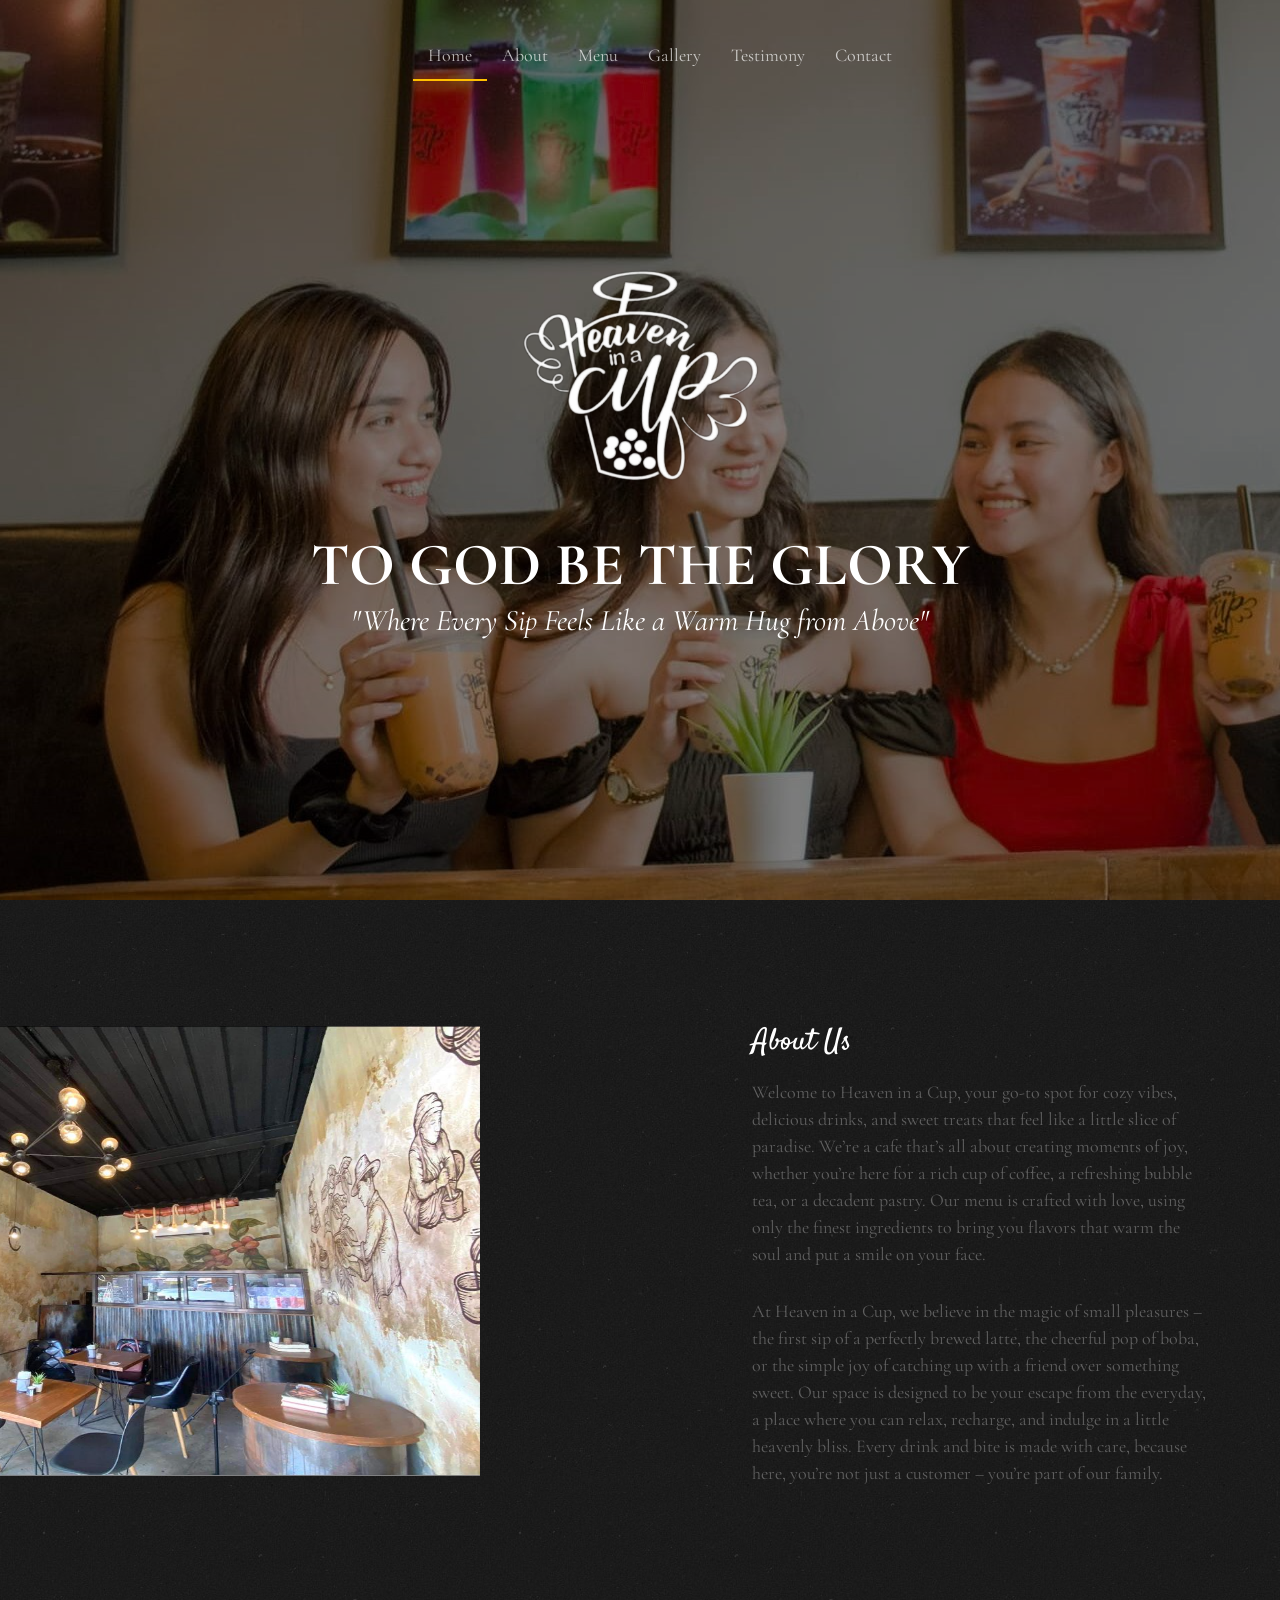
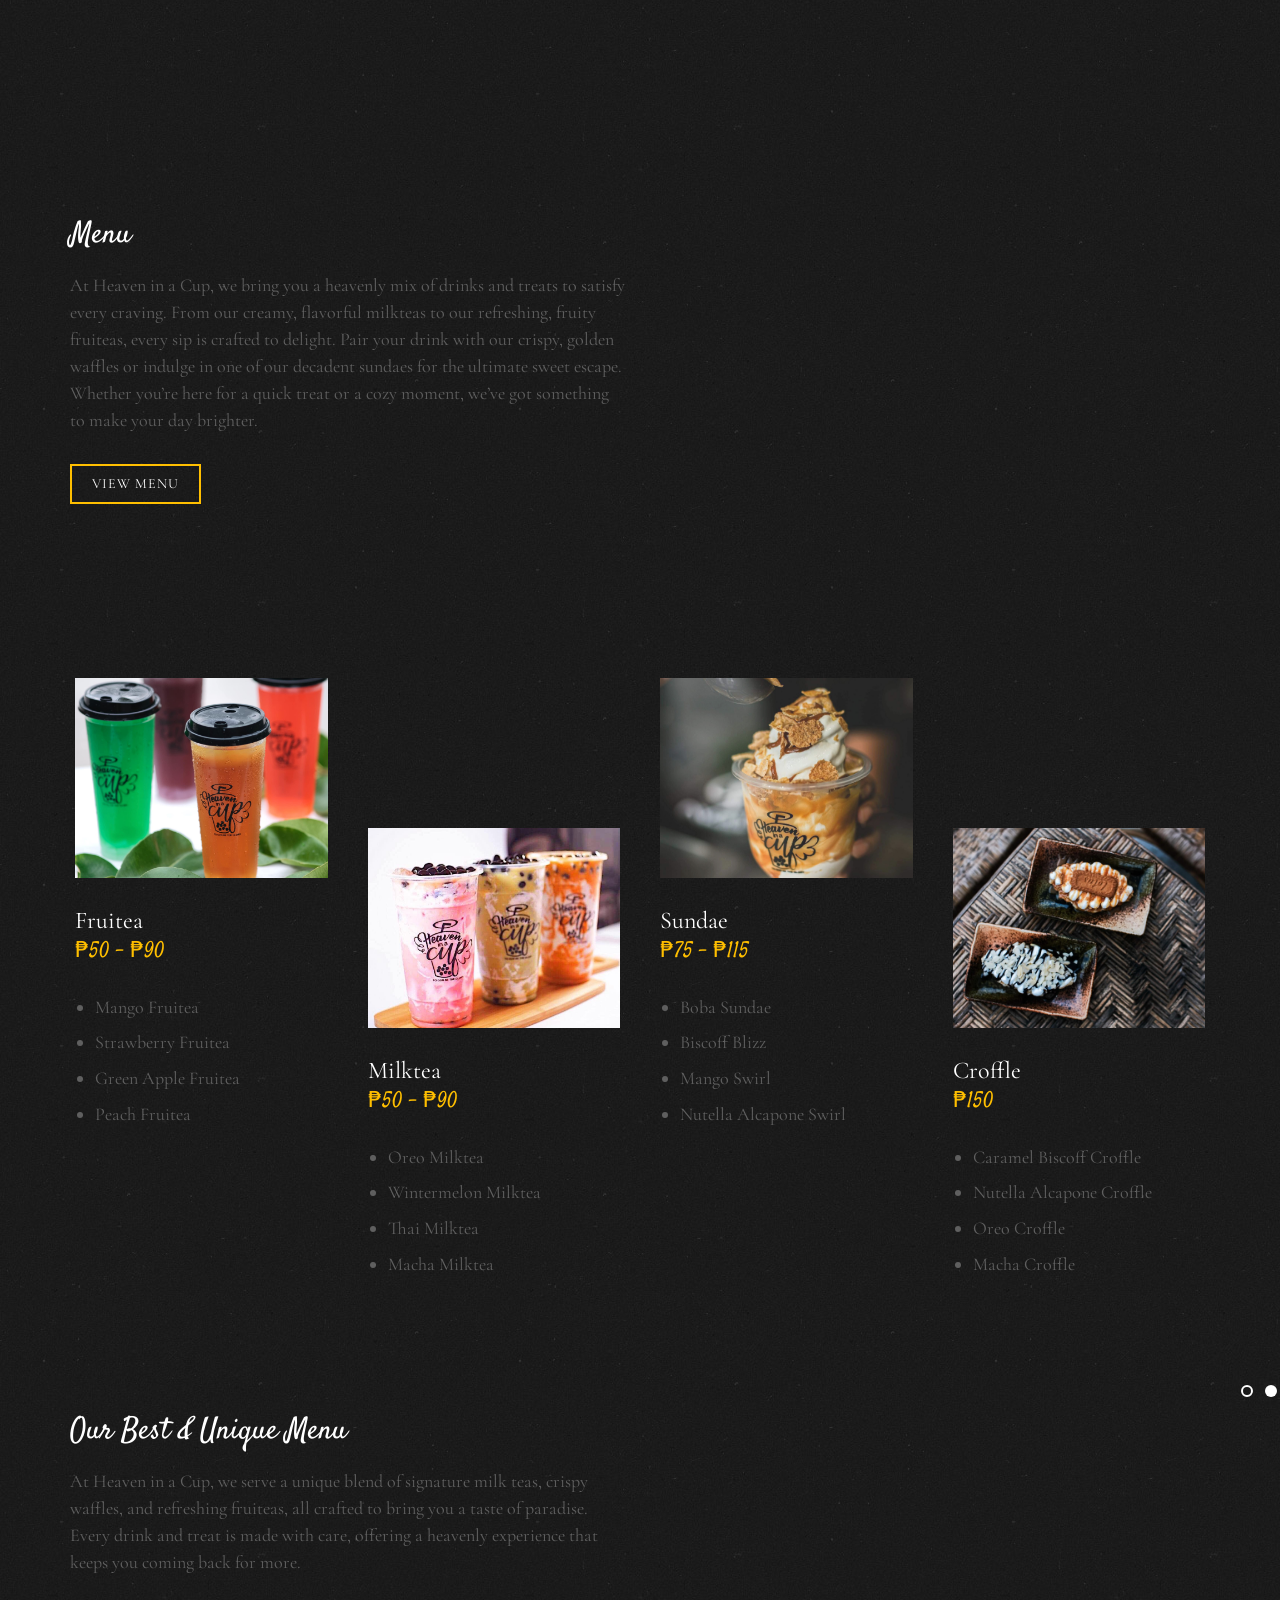
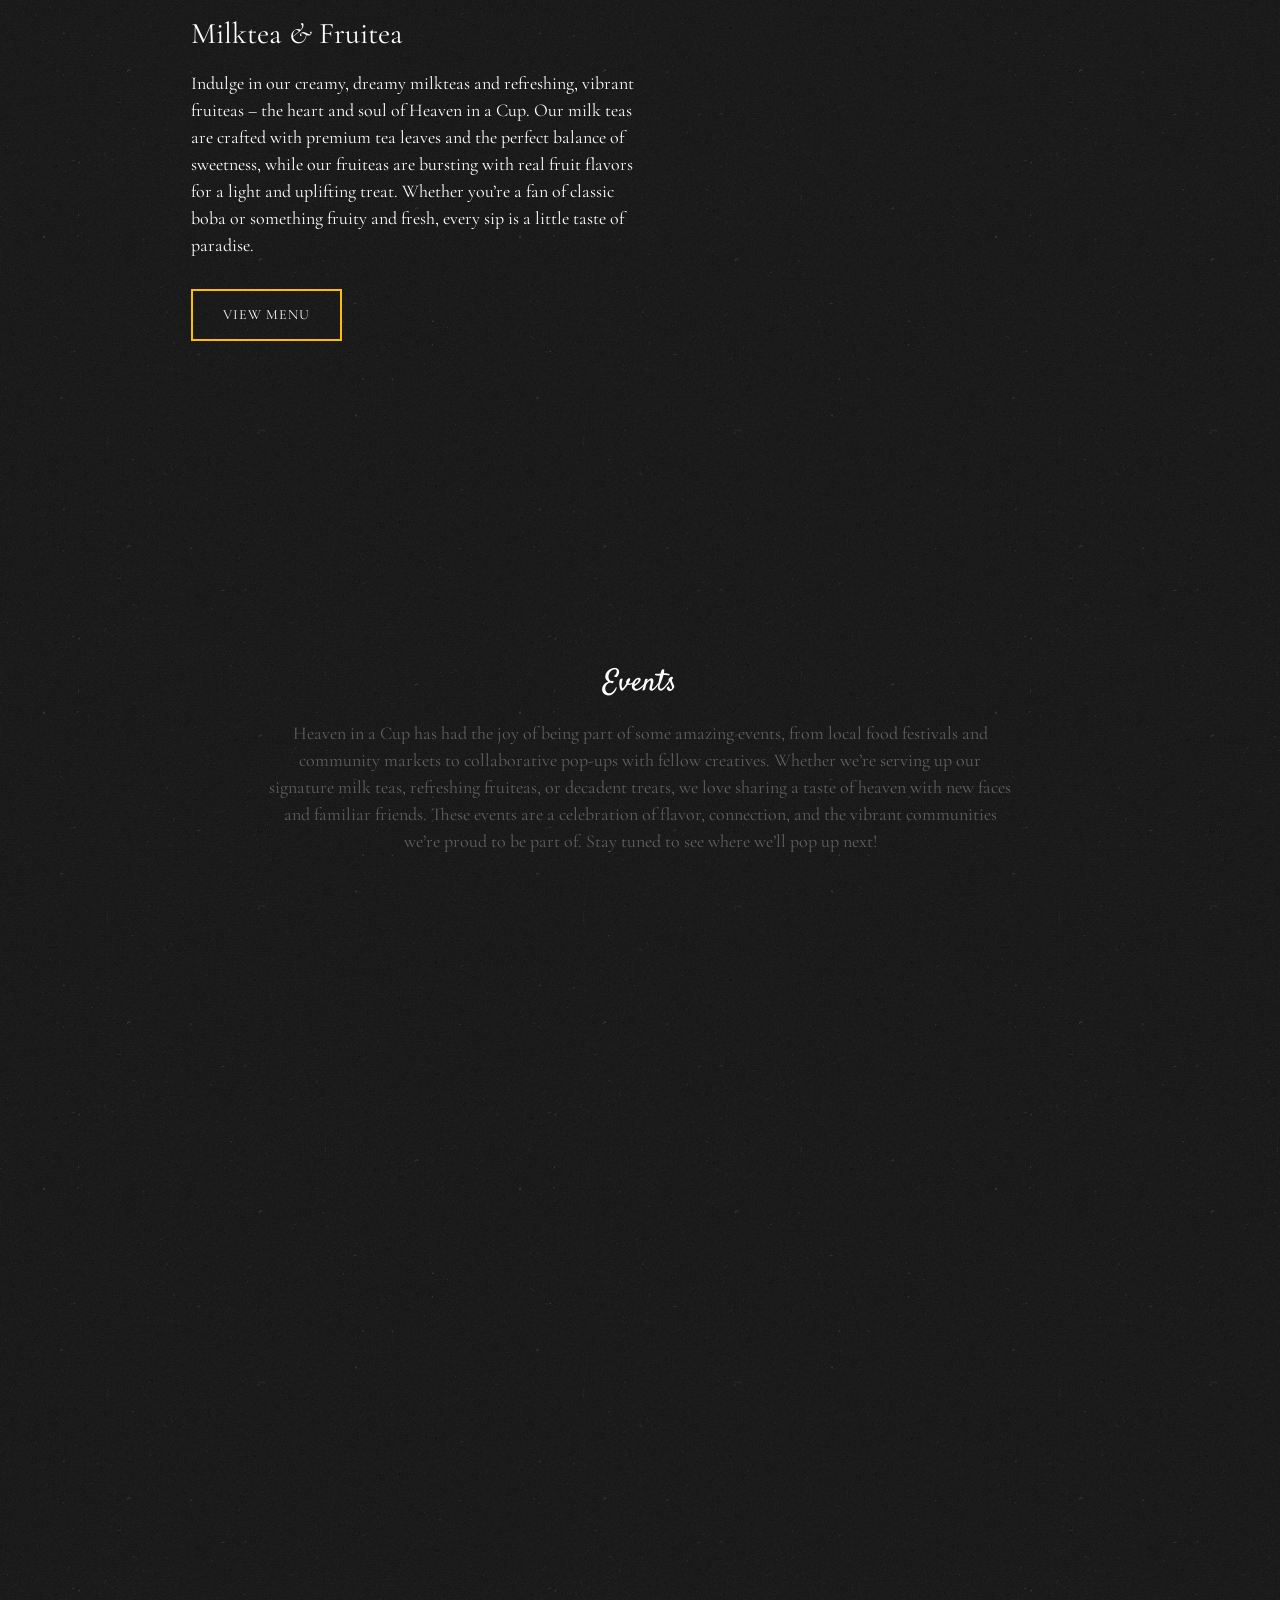
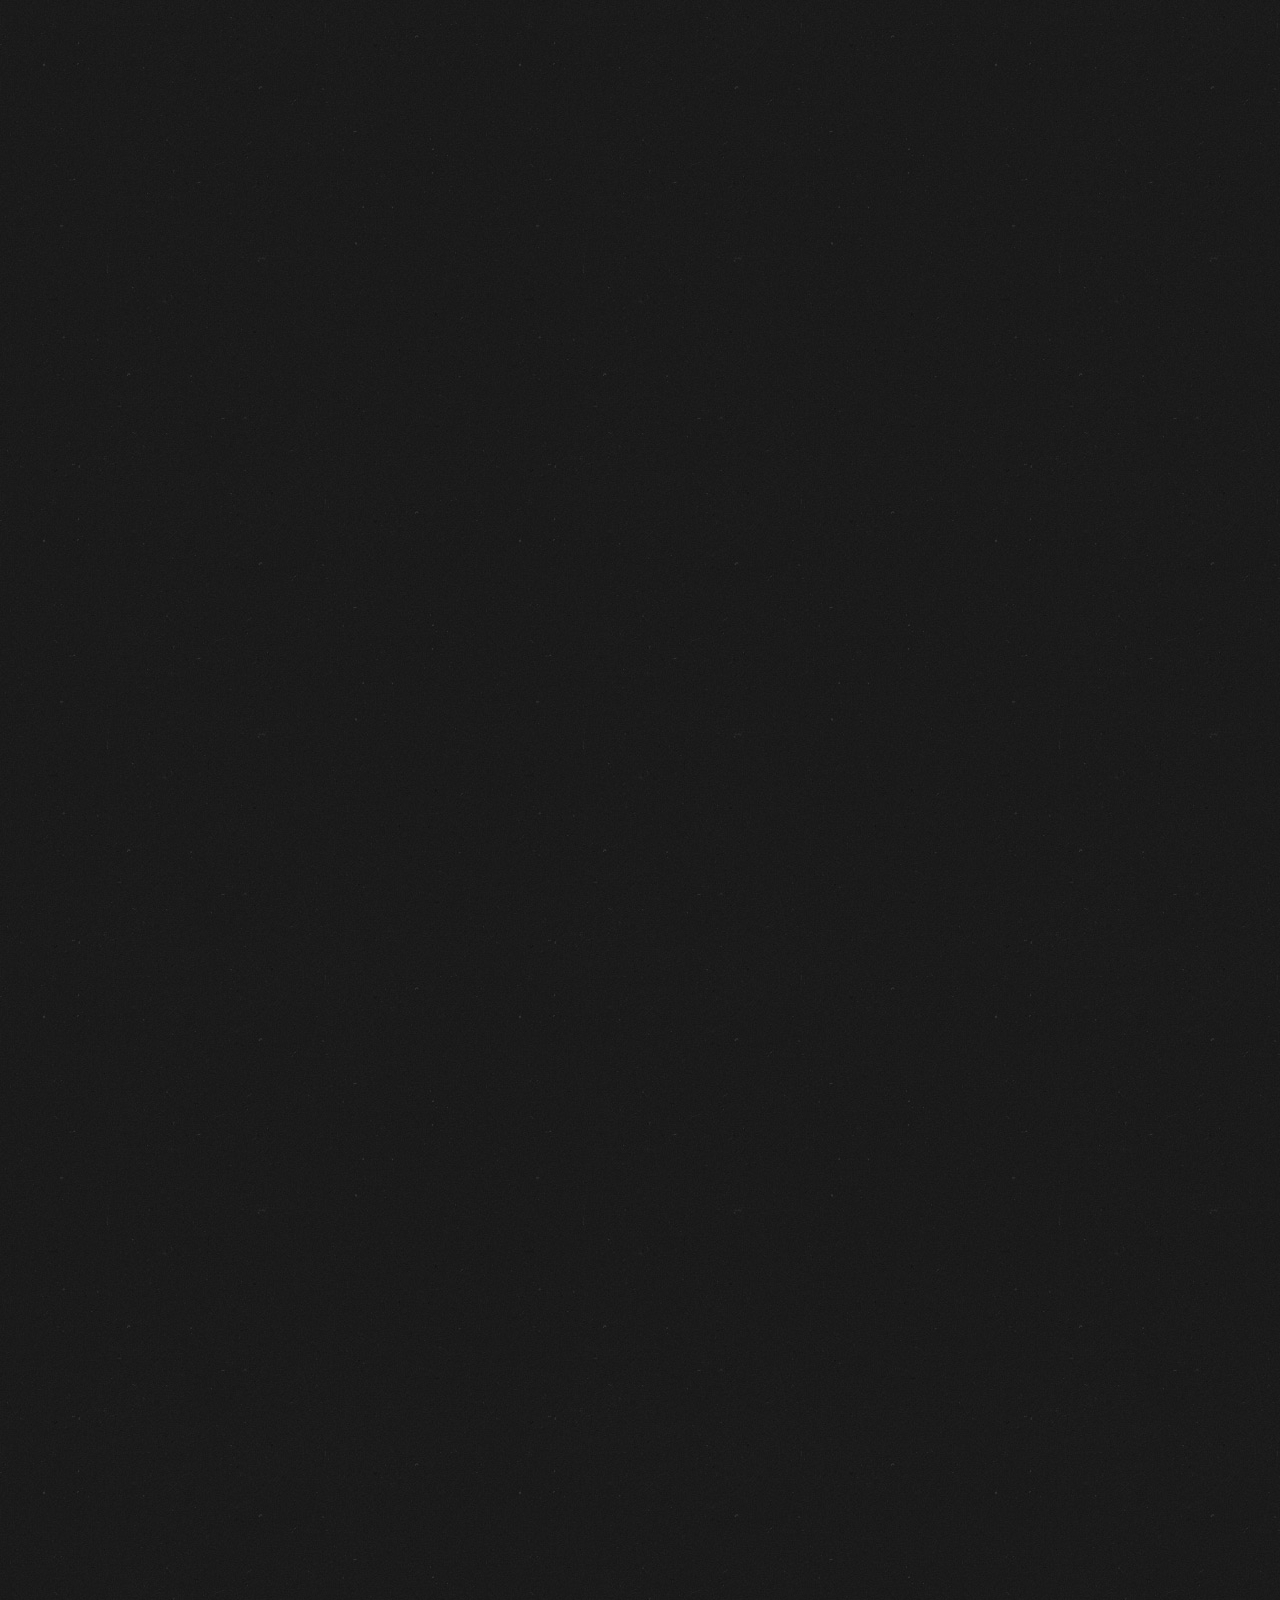
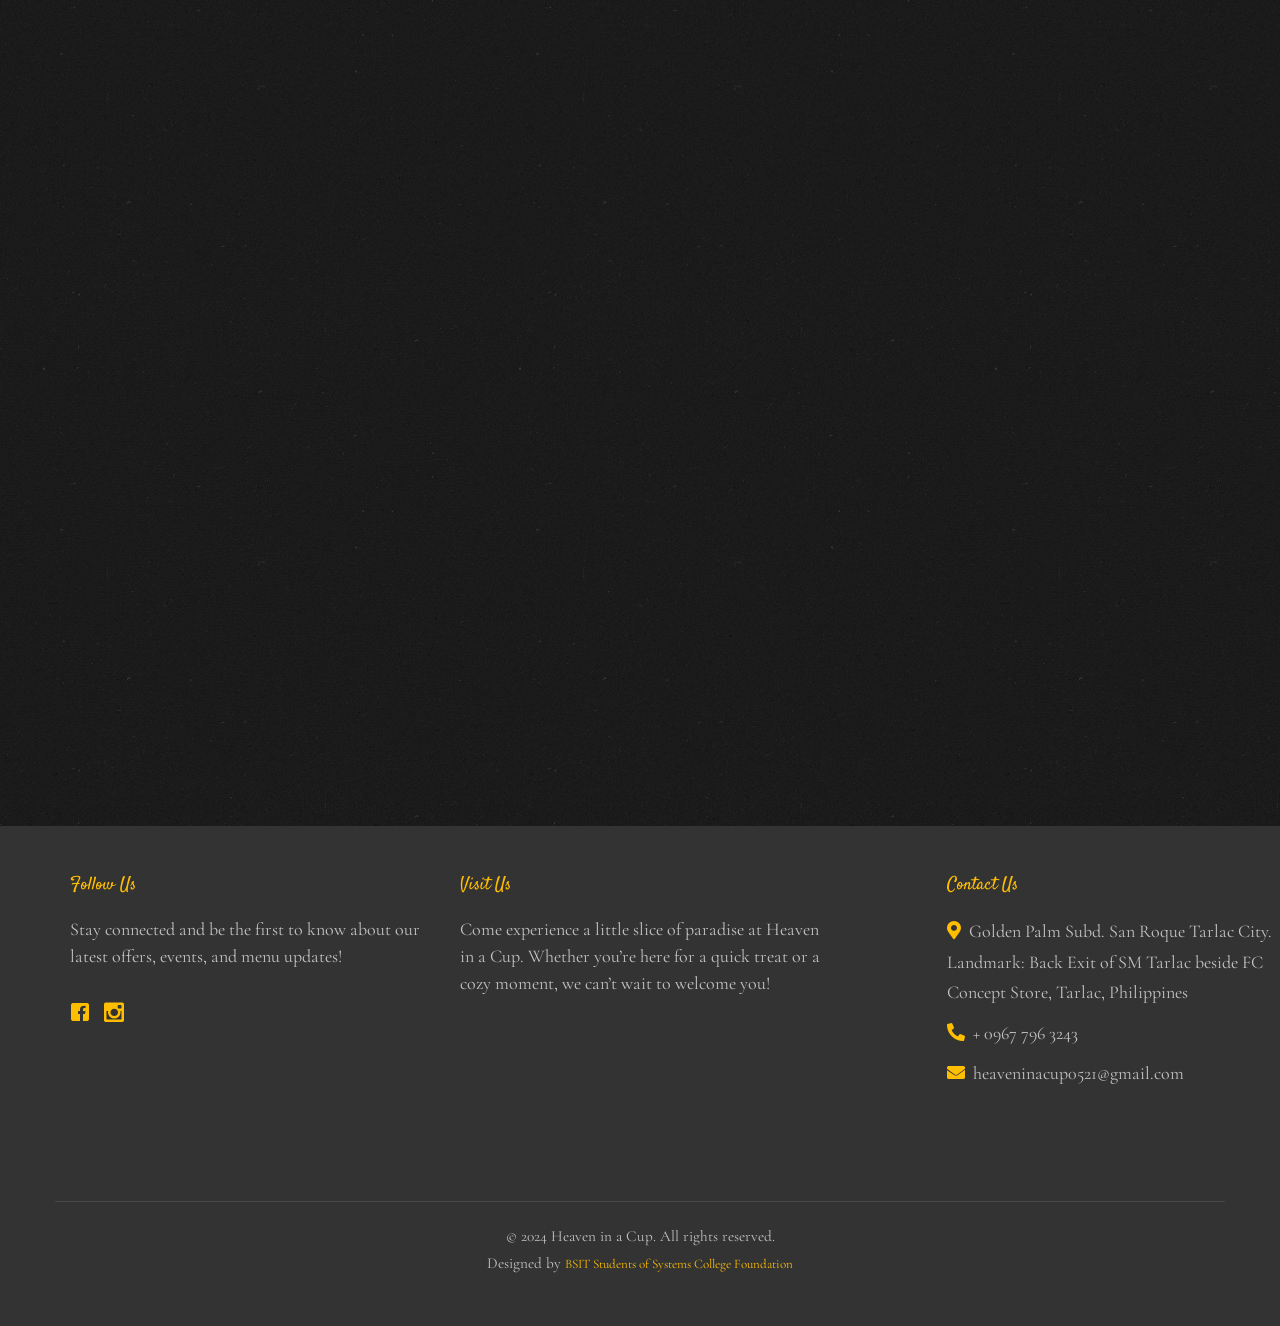
==== commit 7ed907b2: "Add files via upload" ====
--- a/index.html
+++ b/index.html
@@ -44,8 +44,7 @@
     <![endif]-->
 </head>
 <body>
-		
-	<div class="fh5co-loader"></div>
+
 	<div id="page">
 
 		<nav class="fh5co-nav" role="navigation">
@@ -108,7 +107,7 @@
 					<div class="row">
 						<div class="col-md-6">
 							<p>At Heaven in a Cup, we bring you a heavenly mix of drinks and treats to satisfy every craving. From our creamy, flavorful milkteas to our refreshing, fruity fruiteas, every sip is crafted to delight. Pair your drink with our crispy, golden waffles or indulge in one of our decadent sundaes for the ultimate sweet escape. Whether you’re here for a quick treat or a cozy moment, we’ve got something to make your day brighter.</p>
-							<a href="#" class="btn btn-primary btn-outline">View Menu</a> <!-- Add View Menu button -->
+							<a href="menu.html#fh5co-featured-menu" class="btn btn-primary btn-outline">View Menu</a> <!-- Add View Menu button -->
 						</div>
 					</div>
 				</div>
@@ -121,7 +120,7 @@
 						<ul>
 							<li>Mango Fruitea</li>
 							<li>Strawberry Fruitea</li>
-							<li>Blueberry Fruitea</li>
+							<li>Green Apple Fruitea</li>
 							<li>Peach Fruitea</li>
 						</ul>
 					</div>
@@ -133,9 +132,9 @@
 						<h3>Milktea</h3>
 						<span class="fh5co-price">₱50 - ₱90</span>
 						<ul>
-							<li>Brownsugar Milktea</li>
 							<li>Oreo Milktea</li>
-							<li>Chocolate Milktea</li>
+							<li>Wintermelon Milktea</li>
+							<li>Thai Milktea</li>
 							<li>Macha Milktea</li>
 						</ul>
 					</div>
@@ -193,7 +192,7 @@
 						   					<div class="desc">
 													<h2>Milktea <em>&amp;</em> Fruitea</h2>
 													<p>Indulge in our creamy, dreamy milkteas and refreshing, vibrant fruiteas – the heart and soul of Heaven in a Cup. Our milk teas are crafted with premium tea leaves and the perfect balance of sweetness, while our fruiteas are bursting with real fruit flavors for a light and uplifting treat. Whether you’re a fan of classic boba or something fruity and fresh, every sip is a little taste of paradise.</p>
-													<p><a href="#" class="btn btn-primary btn-outline">View Menu</a></p>
+													<p><a href="menu.html#fh5co-featured-menu" class="btn btn-primary btn-outline">View Menu</a></p>
 						   					</div>
 						   				</div>
 						   			</div>
@@ -209,7 +208,7 @@
 						   					<div class="desc">
 													<h2>Croffles <em>&amp;</em> Sundaes</h2>
 													<p>For those with a sweet tooth, our croffles (crispy croissant-waffle hybrids) and decadent sundaes are a match made in heaven. The croffles are golden, flaky, and perfect with your favorite toppings, while our sundaes are loaded with creamy ice cream and irresistible add-ons. Each bite is a heavenly escape that’ll leave you smiling.</p>
-													<p><a href="#" class="btn btn-primary btn-outline">View Menu</a></p>
+													<p><a href="menu.html#fh5co-featured-menu" class="btn btn-primary btn-outline">View Menu</a></p>
 						   					</div>
 						   				</div>
 						   			</div>
@@ -225,7 +224,7 @@
 						   					<div class="desc">
 													<h2>Special: Fruitea in a Can</h2>
 													<p>Ink is a free html5 bootstrap and a multi-purpose template perfect for any type of websites. A combination of a minimal and modern design template. The features are big slider on homepage, smooth animation, product listing and many more</p>
-													<p><a href="#" class="btn btn-primary btn-outline">View Menu</a></p>
+													<p><a href="menu.html#fh5co-featured-menu" class="btn btn-primary btn-outline">View Menu</a></p>
 						   					</div>
 						   				</div>
 						   			</div>
@@ -257,18 +256,18 @@
 							<h3><a href="#">Pilipinas Got Talent</a></h3>
 							<p>Heaven in a Cup is proud to sponsor Pilipinas Got Talent, the stage where dreams come to life! Just like the incredible talents on the show, we believe in bringing joy, creativity, and a little bit of magic to everyone we serve. Cheering on the next big star? Sip on our signature milk teas or refreshing fruiteas while you watch the show – because every moment is better with a taste of heaven.</p>
 							<br>
-							<a href="#" class="btn btn-primary btn-outline">View in Gallery</a> <!-- Add View Menu button -->
+							<a href="gallery.html" class="btn btn-primary btn-outline">View in Gallery</a> <!-- Add View Menu button -->
 						</div> 
 					</div>
 				</div>
 				<div class="col-md-4">
 					<div class="fh5co-blog animate-box">
 						<a href="#" class="blog-bg" style="background-image: url(images/event_2.jpg);"></a>
-						<div class="blog-text blog-container adjust">
+						<div class="blog-text blog-container adjust-height">
 							<span class="posted_on">Feb. 5 2025</span>
-							<h3><a href="#">BINI Kapamilya Hanggang Dulo Network Contract Signing</a></h3>
+							<h3><a href="#">BINI Kapamilya Network Contract Signing</a></h3>
 							<p>Heaven in a Cup is thrilled to be part of the BINI Kapamilya Hanggang Dulo Network Contract Signing! As supporters of talent and creativity, we’re honored to celebrate this milestone with BINI and the Kapamilya network. Cheers to new beginnings and endless possibilities – with a heavenly drink in hand!</p>
-							<a href="#" class="btn btn-primary btn-outline">View in Gallery</a> <!-- Add View Menu button -->
+							<a href="gallery.html" class="btn btn-primary btn-outline">View in Gallery</a> <!-- Add View Menu button -->
 						</div> 
 					</div>
 				</div>
@@ -280,7 +279,7 @@
 							<h3><a href="#">Binibining Kanlahi 2024</a></h3>
 							<p>Heaven in a Cup is honored to be part of Binibining Kanlahi 2024, a celebration of beauty, grace, and empowerment. As proud supporters of this inspiring event, we’re here to toast to the incredible candidates with our signature milk teas and refreshing fruiteas. Just like the queens of Binibining Kanlahi, we believe in shining bright and spreading joy – one heavenly sip at a time!</p>
 							<br>
-							<a href="#" class="btn btn-primary btn-outline">View in Gallery</a> <!-- Add View Menu button -->
+							<a href="gallery.html" class="btn btn-primary btn-outline">View in Gallery</a> <!-- Add View Menu button -->
 						</div> 
 					</div>
 				</div>
@@ -388,8 +387,11 @@
 			'fh5co-about',
 			'fh5co-featured-menu',
 			'fh5co-blog',
+			'fh5co-gallery',
 			'fh5co-featured-testimony',
-			'fh5co-started'	
+			'menu.html',
+			'gallery.html',
+			'fh5co-started'
 		  ];
 		  const navLinks = document.querySelectorAll('.fh5co-nav ul li a');
 		  const navUnderline = document.querySelector('.nav-underline');
